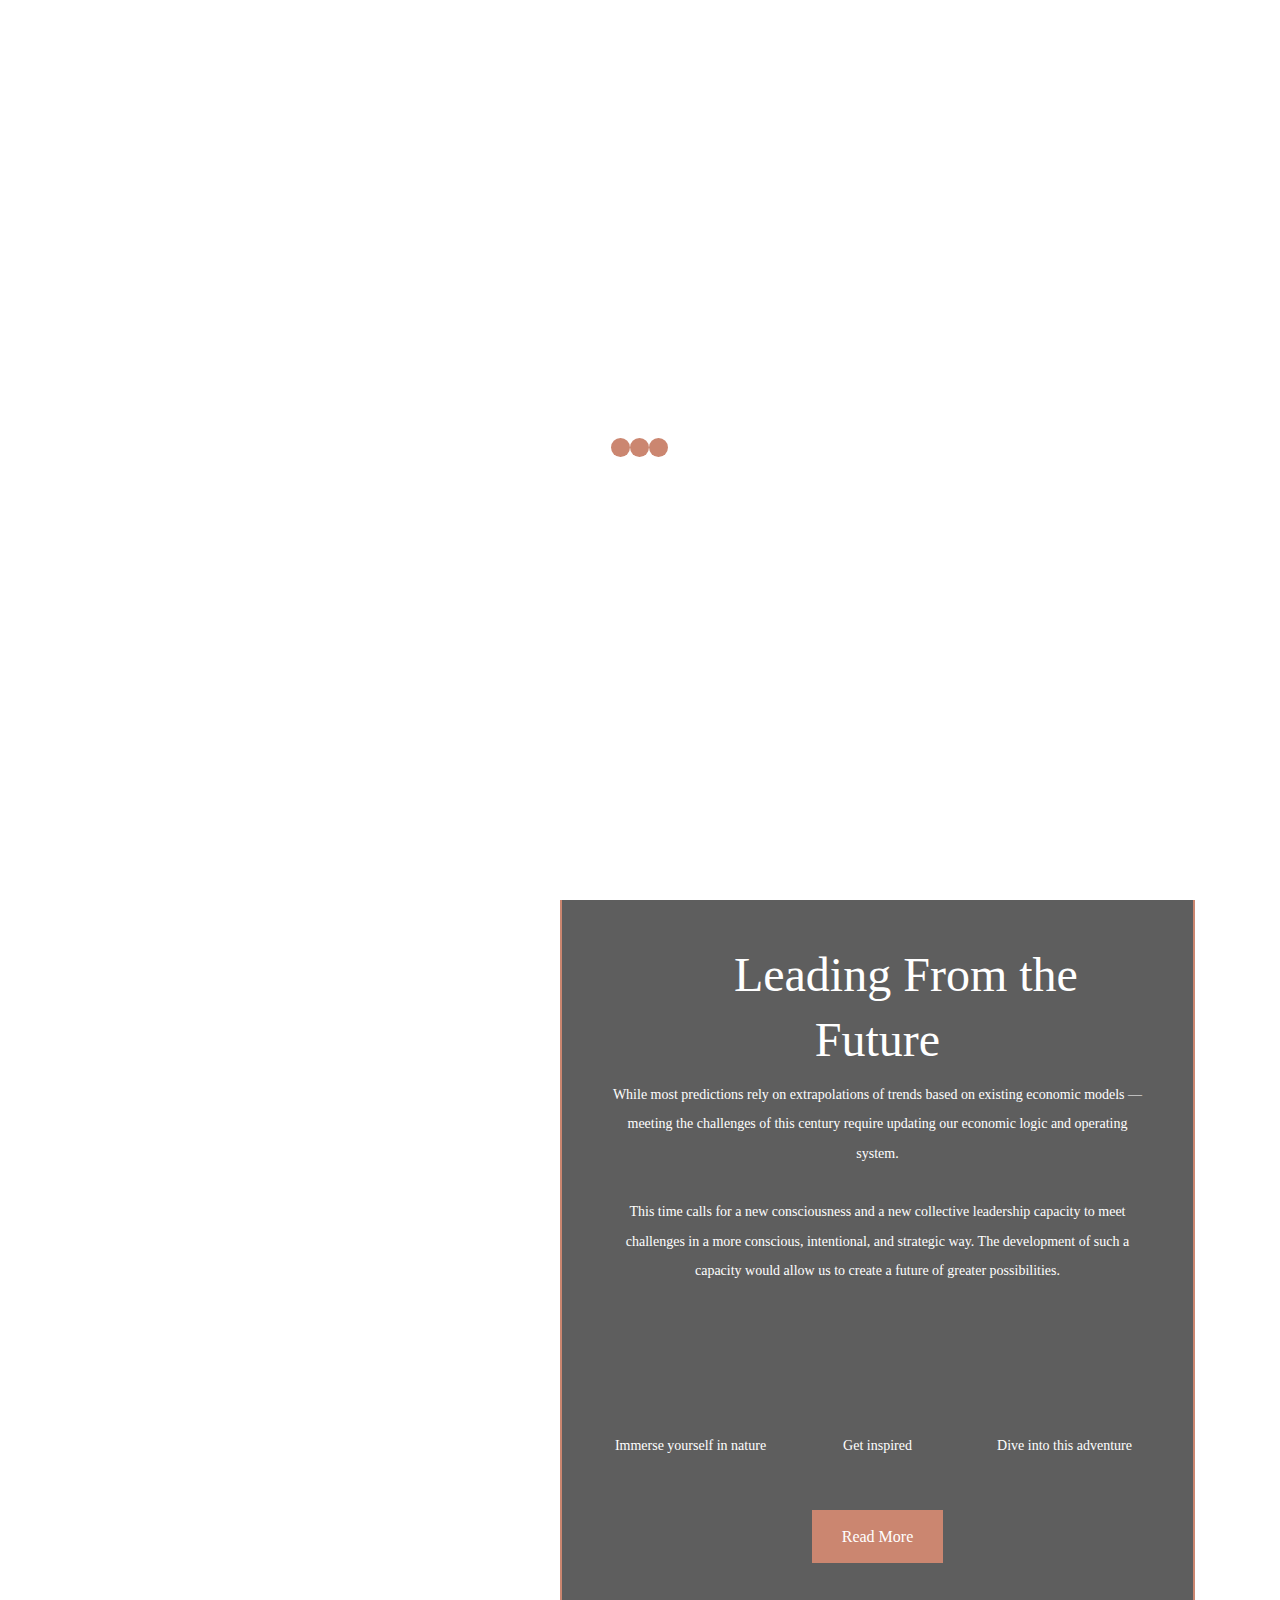
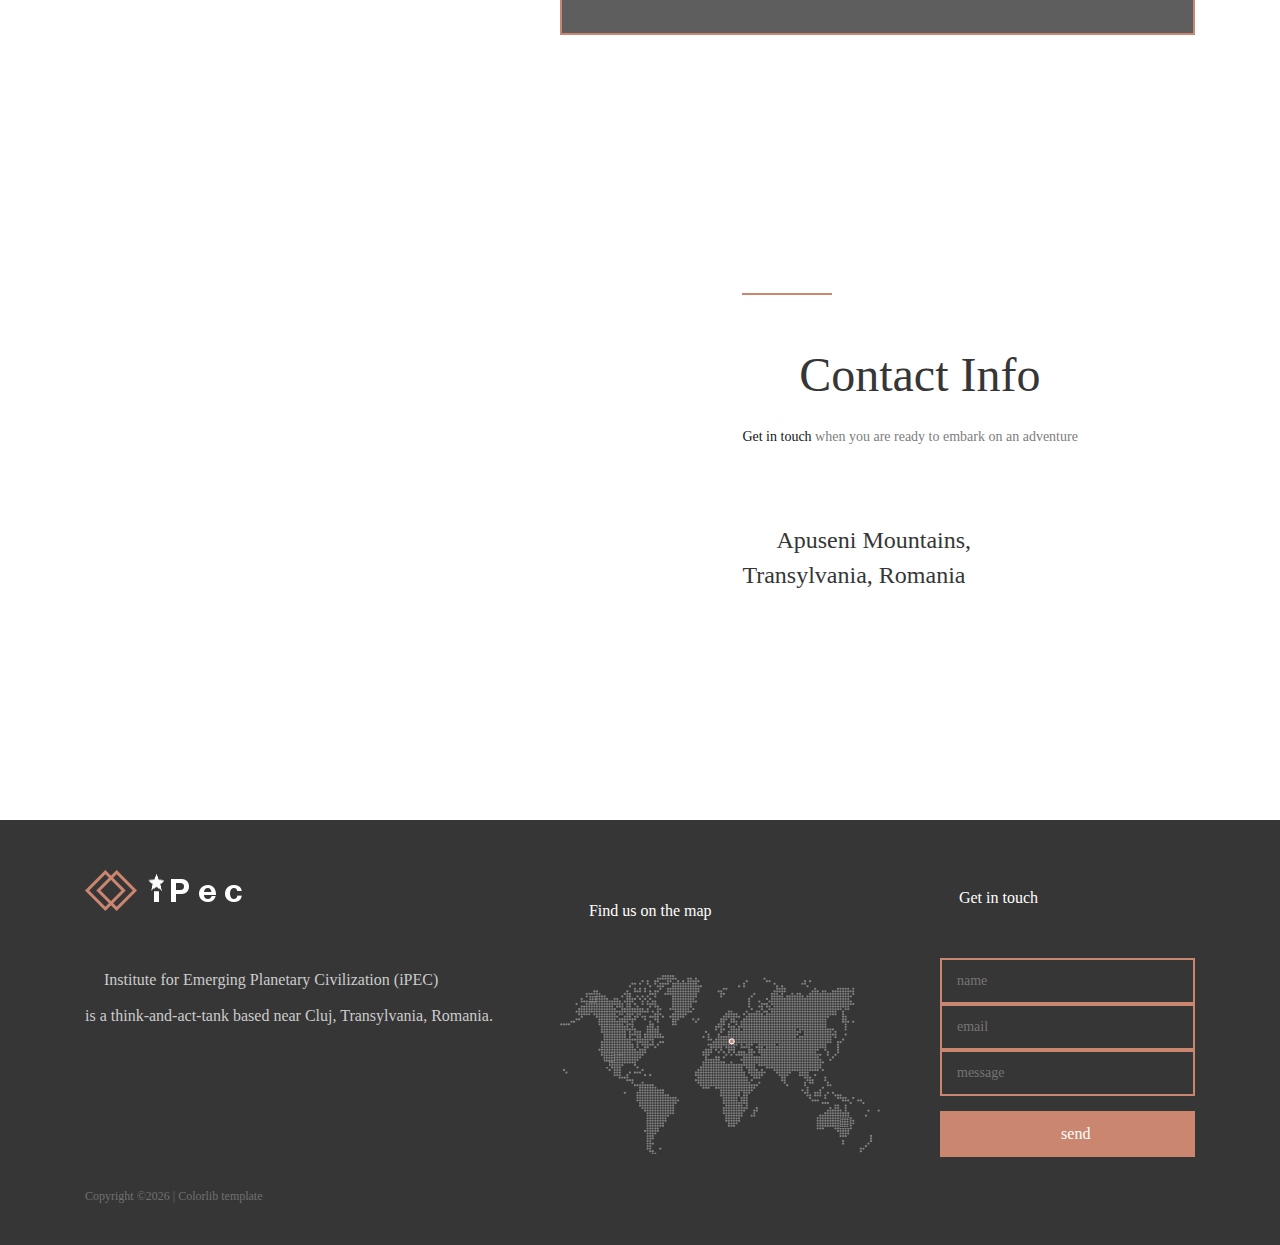
==== index.html @ 5efc0b8d "1.0a" ====
<!DOCTYPE html>
<html lang="en">

<head>
    <meta charset="UTF-8">
    <meta name="description" content="">
    <meta http-equiv="X-UA-Compatible" content="IE=edge">
    <meta name="viewport" content="width=device-width, initial-scale=1, shrink-to-fit=no">
    <!-- The above 4 meta tags *must* come first in the head; any other head content must come *after* these tags -->

    <!-- Title -->
    <title>iPec – Prototyping Emerging Civilization</title>

    <!-- Favicon -->
    <link rel="icon" href="img/core-img/favicon.ico">
    <link rel="apple-touch-icon" sizes="57x57" href="img/core-img/apple-icon-57x57.png">
    <link rel="apple-touch-icon" sizes="60x60" href="img/core-img/apple-icon-60x60.png">
    <link rel="apple-touch-icon" sizes="72x72" href="img/core-img/apple-icon-72x72.png">
    <link rel="apple-touch-icon" sizes="76x76" href="img/core-img/apple-icon-76x76.png">
    <link rel="apple-touch-icon" sizes="114x114" href="img/core-img/apple-icon-114x114.png">
    <link rel="apple-touch-icon" sizes="120x120" href="img/core-img/apple-icon-120x120.png">
    <link rel="apple-touch-icon" sizes="144x144" href="img/core-img/apple-icon-144x144.png">
    <link rel="apple-touch-icon" sizes="152x152" href="img/core-img/apple-icon-152x152.png">
    <link rel="apple-touch-icon" sizes="180x180" href="img/core-img/apple-icon-180x180.png">
    <link rel="icon" type="image/png" sizes="192x192"  href="img/core-img/android-icon-192x192.png">
    <link rel="icon" type="image/png" sizes="32x32" href="img/core-img/favicon-32x32.png">
    <link rel="icon" type="image/png" sizes="96x96" href="img/core-img/favicon-96x96.png">
    <link rel="icon" type="image/png" sizes="16x16" href="img/core-img/favicon-16x16.png">
    <link rel="manifest" href="/manifest.json">
    <meta name="msapplication-TileColor" content="#ffffff">
    <meta name="msapplication-TileImage" content="img/core-img/ms-icon-144x144.png">
    <meta name="theme-color" content="#ffffff">
    <!-- Core Stylesheet -->
    <link rel="stylesheet" href="style.css">

</head>

<body>
    <!-- Preloader -->
    <div class="preloader d-flex align-items-center justify-content-center">
        <div class="cssload-container">
            <div class="cssload-loading"><i></i><i></i><i></i><i></i></div>
        </div>
    </div>

    <!-- ##### Header Area Start ##### -->
    <header class="header-area">
        <!-- Navbar Area -->
        <div class="palatin-main-menu">
            <div class="classy-nav-container breakpoint-off">
                <div class="container">
                    <!-- Menu -->
                    <nav class="classy-navbar justify-content-between" id="palatinNav">

                        <!-- Nav brand -->
                        <a href="index.html" class="nav-brand"><img src="img/core-img/logo.png" alt=""></a>

                        <!-- Navbar Toggler -->
                        <div class="classy-navbar-toggler">
                            <span class="navbarToggler"><span></span><span></span><span></span></span>
                        </div>

                        <!-- Menu -->
                        <div class="classy-menu">

                            <!-- close btn -->
                            <div class="classycloseIcon">
                                <div class="cross-wrap"><span class="top"></span><span class="bottom"></span></div>
                            </div>

                            <!-- Nav Start -->
                            <div class="classynav">
                                <ul>
                                    <li class="active"><a href="index.html">Home</a></li>
                                    <!--<li><a href="about-us.html">About</a></li>-->
                                    <!--<li><a href="#">Pages</a>
                                        <ul class="dropdown">
                                            <li><a href="index.html">Home</a></li>
                                            <li><a href="about-us.html">About Us</a></li>
                                            <li><a href="services.html">Services</a></li>
                                            <li><a href="rooms.html">Rooms</a></li>
                                            <li><a href="blog.html">News</a></li>
                                            <li><a href="contact.html">Contact</a></li>
                                            <li><a href="elements.html">Elements</a></li>
                                        </ul>
                                    </li>
                                    <li><a href="#">Mega Menu</a>
                                        <div class="megamenu">
                                            <ul class="single-mega cn-col-4">
                                                <li><a href="index.html">Home</a></li>
                                                <li><a href="about-us.html">About Us</a></li>
                                                <li><a href="services.html">Services</a></li>
                                                <li><a href="rooms.html">Rooms</a></li>
                                                <li><a href="blog.html">News</a></li>
                                                <li><a href="contact.html">Contact</a></li>
                                                <li><a href="elements.html">Elements</a></li>
                                            </ul>
                                            <ul class="single-mega cn-col-4">
                                                <li><a href="index.html">Home</a></li>
                                                <li><a href="about-us.html">About Us</a></li>
                                                <li><a href="services.html">Services</a></li>
                                                <li><a href="rooms.html">Rooms</a></li>
                                                <li><a href="blog.html">News</a></li>
                                                <li><a href="contact.html">Contact</a></li>
                                                <li><a href="elements.html">Elements</a></li>
                                            </ul>
                                            <ul class="single-mega cn-col-4">
                                                <li><a href="index.html">Home</a></li>
                                                <li><a href="about-us.html">About Us</a></li>
                                                <li><a href="services.html">Services</a></li>
                                                <li><a href="rooms.html">Rooms</a></li>
                                                <li><a href="blog.html">News</a></li>
                                                <li><a href="contact.html">Contact</a></li>
                                                <li><a href="elements.html">Elements</a></li>
                                            </ul>
                                            <ul class="single-mega cn-col-4">
                                                <li><a href="index.html">Home</a></li>
                                                <li><a href="about-us.html">About Us</a></li>
                                                <li><a href="services.html">Services</a></li>
                                                <li><a href="rooms.html">Rooms</a></li>
                                                <li><a href="blog.html">News</a></li>
                                                <li><a href="contact.html">Contact</a></li>
                                                <li><a href="elements.html">Elements</a></li>
                                            </ul>
                                        </div>
                                    </li>
                                    <li><a href="services.html">Services</a></li>-->
                                    <li><a href="#getintouch">Contact</a></li>
                                </ul>

                                <!-- Button -->
                                <!--<div class="menu-btn">
                                    <a href="#reservation" class="btn palatin-btn"><span style="font-size:1.2em"><i class="icon-calendar"></i></span> Make a Reservation</a>
                                </div>-->

                            </div>
                            <!-- Nav End -->
                        </div>
                    </nav>
                </div>
            </div>
        </div>
    </header>
    <!-- ##### Header Area End ##### -->

    <!-- ##### Hero Area Start ##### -->
    <section class="hero-area">
        <div class="hero-slides owl-carousel">

            <!-- Single Slide -->
            <div class="single-hero-slide d-flex align-items-center justify-content-center">
                <!-- Slide Img -->
                <div class="slide-img bg-img" style="background-image: url(img/bg-img/bg-1.jpg);"></div>
                <div class="container">
                    <div class="row justify-content-center">
                        <div class="col-12 col-lg-9">
                            <!-- Slide Content -->
                            <div class="hero-slides-content" data-animation="fadeInUp" data-delay="100ms">
                                <div class="line" data-animation="fadeInUp" data-delay="300ms"></div>
                                <h2 data-animation="fadeInUp" data-delay="500ms"><span style="font-size:1.2em"><i class="icon-camera"></i></span> Imagination</h2>
                                <p data-animation="fadeInUp" data-delay="700ms">If the mature market economy is to have a sequel, it will be the work, substantially, of imagination<br><br>– David Fleming</p>
								<!--<p data-animation="fadeInUp" data-delay="700ms">In order to create a better world for our children, we should:  Have fewer children;<br>Reduce ecological footprint by slowing the use of coal, oil and gas in the rich world;<br>Contruct low-carbon energy system in the poor world, paid for by the rich;<br>Create institutions that counter national short-termism;<br>Most importantly, the coming crisis should be used to develop new gaols for modern society!<br>– Jørgen Randers, The Limits to Growth</p>-->
                                <a href="#more" class="btn palatin-btn mt-50" data-animation="fadeInUp" data-delay="900ms">Come in</a>
                            </div>
                        </div>
                    </div>
                </div>
            </div>

            <!-- Single Hero Slide
            <div class="single-hero-slide d-flex align-items-center justify-content-center">
                <div class="slide-img bg-img" style="background-image: url(img/bg-img/bg-1.jpg);"></div>
                <div class="container">
                    <div class="row justify-content-center">
                        <div class="col-12 col-lg-9">
                            <div class="hero-slides-content" data-animation="fadeInUp" data-delay="100ms">
                                <div class="line" data-animation="fadeInUp" data-delay="300ms"></div>
                                <h2 data-animation="fadeInUp" data-delay="500ms"><span style="font-size:1.2em"><i class="icon-island"></i></span> Retreat</h2>
                                <p data-animation="fadeInUp" data-delay="700ms">These ancient mountains provide a serene setting for a deep dive inside, and a spectacular panorama for a wide gaze on the world.</p>
                                <a href="#more" class="btn palatin-btn mt-50" data-animation="fadeInUp" data-delay="900ms">Come in</a>
                            </div>
                        </div>
                    </div>
                </div>
            </div>-->

            <!-- Single Hero Slide -->
            <div class="single-hero-slide d-flex align-items-center justify-content-center">
                <!-- Slide Img -->
                <div class="slide-img bg-img" style="background-image: url(img/bg-img/bg-2.jpg);"></div>
                <div class="container">
                    <div class="row justify-content-center">
                        <div class="col-12 col-lg-9">
                            <!-- Slide Content -->
                            <div class="hero-slides-content" data-animation="fadeInUp" data-delay="100ms">
                                <div class="line" data-animation="fadeInUp" data-delay="300ms"></div>
                                <h2 data-animation="fadeInUp" data-delay="500ms"><span style="font-size:1.2em"><i class="icon-binoculars"></i></span> Growth</h2>
                                <p data-animation="fadeInUp" data-delay="700ms">The industrial growth society is simply incompatible with collective human maturity. No true adult wants to be a consumer, worker bee, or tycoon, or a soldier in an imperial war, and none would go through these motions if there were other options at hand. The enlivened soul and wild nature are deadly to industrial growth economies,<br> and vice versa.<br>– Bill Plotkin<!--Are you ready to embark on the adventure of your life? A journey to nature, your unique gift and our common home.--></p>
                                <a href="#more" class="btn palatin-btn mt-50" data-animation="fadeInUp" data-delay="900ms"><span style="font-size:1.2em"><i class="icon-around"></i></span> Discover</a>
                            </div>
                        </div>
                    </div>
                </div>
            </div>

            <!-- Single Hero Slide -->
            <div class="single-hero-slide d-flex align-items-center justify-content-center">
                <!-- Slide Img -->
                <div class="slide-img bg-img" style="background-image: url(img/bg-img/bg-3.jpg);"></div>
                <div class="container">
                    <div class="row justify-content-center">
                        <div class="col-12 col-lg-9">
                            <!-- Slide Content -->
                            <div class="hero-slides-content" data-animation="fadeInUp" data-delay="100ms">
                                <div class="line" data-animation="fadeInUp" data-delay="300ms"></div>
                                <h2 data-animation="fadeInUp" data-delay="500ms"><i class="fa fa-child"></i> Source</h2>
                                <p data-animation="fadeInUp" data-delay="700ms">Why do our attempts to deal with the challenges of our time so often fail? The cause of our collective failure is that we are blind to the deeper dimension of leadership and transformational change. This “blind spot” exists not only in our collective leadership but also in our everyday social interactions. We are blind to the source dimension from which effective leadership and social action come into being. We know a great deal about what leaders do and how they do it. But we know very little about the inner place, the source from which they operate.<br>– Otto Scharmer<!--Join fellow artisans, global citizens and masters of diverse arts and sciences in shaping the future of our planetary civilization.--></p>
                                <a href="#more" class="btn palatin-btn mt-50" data-animation="fadeInUp" data-delay="900ms">Share</a>
                            </div>
                        </div>
                    </div>
                </div>
            </div>

        </div>
    </section>
    <!-- ##### Hero Area End ##### -->

    <!-- ##### Book Now Area Start ##### --><!--
    <div class="book-now-area" id="reservation">
        <br><br><br><br><br><br><br><br><br><br>
        <div class="container">
            <div class="row justify-content-center">
                <div class="col-12 col-lg-10">
                    <div class="book-now-form">
                        <form action="#">
                            
                            <div class="form-group">
                                <label for="select1">Check In</label>
                                <select class="form-control" id="select1">
                                  <option>27 May</option><option>28 May</option><option>29 May</option><option>30 May</option><option>31 May</option><option>1 June</option><option>2 June</option><option>3 June</option><option>4 June</option><option>5 June</option><option>6 June</option><option>7 June</option><option>8 June</option><option>9 June</option><option>10 June</option><option>11 June</option><option>12 June</option><option>13 June</option><option>14 June</option><option>15 June</option><option>16 June</option><option>17 June</option><option>18 June</option><option>19 June</option>
                                  <option>20 June</option>
                                  <option>21 June</option>
                                  <option>22 June</option>
                                  <option>23 June</option>
                                  <option>24 June</option>
                                  <option>25 June</option><option>26 June</option><option>27 June</option><option>28 June</option><option>29 June</option><option>30 June</option>
                                </select>
                            </div>
                            
                            <div class="form-group">
                                <label for="select2">Check Out</label>
                                <select class="form-control" id="select2">
                                  <option>31 May</option><option>1 June</option><option>2 June</option><option>3 June</option><option>4 June</option><option>5 June</option><option>6 June</option><option>7 June</option><option>8 June</option><option>9 June</option><option>10 June</option><option>11 June</option><option>12 June</option><option>13 June</option><option>14 June</option><option>15 June</option><option>16 June</option><option>17 June</option><option>18 June</option><option>19 June</option>
                                  <option>20 June</option>
                                  <option>21 June</option>
                                  <option>22 June</option>
                                  <option>23 June</option>
                                  <option>24 June</option>
                                  <option>25 June</option><option>26 June</option><option>27 June</option><option>28 June</option><option>29 June</option><option>30 June</option>
                                    <option>1 July</option><option>2 July</option><option>3 July</option><option>4 July</option><option>5 July</option><option>6 July</option><option>7 July</option><option>8 July</option><option>9 July</option><option>10 July</option><option>11 July</option><option>12 July</option><option>13 July</option><option>14 July</option><option>15 July</option><option>16 July</option><option>17 July</option><option>18 July</option><option>19 July</option>
                                  <option>20 July</option>
                                  <option>21 July</option>
                                  <option>22 July</option>
                                  <option>23 July</option>
                                  <option>24 July</option>
                                  <option>25 July</option><option>26 July</option><option>27 July</option><option>28 July</option><option>29 July</option><option>30 July</option><option>31 July</option>
                                </select>
                            </div>

                            <div class="form-group">
                                <label for="select3">Adults</label>
                                <select class="form-control" id="select3">
                                  <option>02</option>
                                  <option>03</option>
                                  <option>04</option>
                                  <option>05</option>
                                  <option>06</option>
                                </select>
                            </div>

                            <div class="form-group">
                                <label for="select4">Children</label>
                                <select class="form-control" id="select4">
                                  <option>01</option>
                                  <option>02</option>
                                  <option>03</option>
                                  <option>04</option>
                                  <option>05</option>
                                </select>
                            </div>

                            <button type="submit">Book Now</button>
                        </form>
                    </div>
                </div>
            </div>
        </div>
    </div>
    --><!-- ##### Book Now Area End ##### -->

    <!-- ##### About Us Area Start ##### -->
    <section class="about-us-area">
        <div class="container">
            <div class="row align-items-center">

                <div class="col-12 col-lg-6">
                    <div class="about-text text-center mb-100">
                        <div class="section-heading text-center">
                            <div class="line-"></div>
                            <h2><span style="font-size:1.2em"><i class="icon-mountain"></i></span> The Challenge</h2>
                        </div>
                        <p>We live in a time of massive institutional failure, collectively creating results that nobody wants: climate change, cancer, hunger, poverty, violence, terrorism. We are witnessing the destruction of communities, nature, life and the foundations of our social, economic, ecological, and spiritual well being.<br><br>In the 21st century, humanity is challenged to a radical and foundational shift in our global culture: from an egocentric industrial growth society to an ecocentric life-sustaining society.</p>
                        
                        <div class="about-key-text">
                            <h6><span class="fa fa-check"></span> Prepare your visit&nbsp;<i class="icon-camera"></i>&nbsp;<i class="icon-boarding-pass"></i>&nbsp;<i class="icon-passport"></i>&nbsp;<i class="icon-suitcase"></i></h6>
                            <h6><span class="fa fa-check"></span> Experience iPec&nbsp;<i class="icon-boat"></i>&nbsp;<i class="icon-train"></i>&nbsp;<i class="icon-beach"></i>&nbsp;<i class="icon-plane"></i></h6>
                        </div>
                        <a href="#more" class="btn palatin-btn mt-50">Read More</a>
                    </div>
                </div>

                <div class="col-12 col-lg-6">
                    <div class="about-thumbnail homepage mb-100">
                        <!-- First Img -->
                        <div class="first-img wow fadeInUp" data-wow-delay="100ms">
                            <img src="img/bg-img/6.jpg" alt="">
                        </div>
                        <!-- Second Img -->
                        <div class="second-img wow fadeInUp" data-wow-delay="300ms">
                            <img src="img/bg-img/16.jpg" alt="">
                        </div>
                        <!-- Third Img-->
                        <div class="third-img wow fadeInUp" data-wow-delay="500ms">
                            <img src="img/bg-img/17.jpg" alt="">
                        </div>
                    </div>
                </div>
            </div>
        </div>
    </section>
    <!-- ##### About Us Area End ##### -->

    <!-- ##### Pool Area Start ##### -->
    <section id="more" class="pool-area section-padding-100 bg-img bg-fixed" style="background-image: url(img/bg-img/4.png);">
        <div class="container">
            <div class="row justify-content-end">
                <div class="col-12 col-lg-7">
                    <div class="pool-content text-center wow fadeInUp" data-wow-delay="300ms">
                        <div class="section-heading text-center white">
                            <div class="line-"></div>
                            <h2><span style="font-size:1.2em"><i class="icon-compass"></i></span> Leading From the Future</h2>
                            <p>While most predictions rely on extrapolations of trends based on existing economic models — meeting the challenges of this century require updating our economic logic and operating system.<br><br>This time calls for a new consciousness and a new collective leadership capacity to meet challenges in a more conscious, intentional, and strategic way. The development of such a capacity would allow us to create a future of greater possibilities. </p>
                        </div>

                        <div class="row">
                            <div class="col-12 col-sm-4">
                                <div class="pool-feature">
                                    <i class="icon-trekking"></i>
                                    <p>Immerse yourself in nature</p>
                                </div>
                            </div>
                            <div class="col-12 col-sm-4">
                                <div class="pool-feature">
                                    <i class="icon-sunset"></i>
                                    <p>Get inspired</p>
                                </div>
                            </div>
                            <div class="col-12 col-sm-4">
                                <div class="pool-feature">
                                    <i class="icon-goggle"></i>
                                    <p>Dive into this adventure</p>
                                </div>
                            </div>
                        </div>
                        <!-- Button -->
                        <a href="#more" class="btn palatin-btn mt-50">Read More</a>
                    </div>
                </div>
            </div>
        </div>
    </section>
    <!-- ##### Pool Area End ##### -->

    <!-- ##### Rooms Area Start #####
    <section class="rooms-area section-padding-100-0">
        <div class="container">
            <div class="row justify-content-center">
                <div class="col-12 col-lg-6">
                    <div class="section-heading text-center">
                        <div class="line-"></div>
                        <h2>Choose a room</h2>
                        <p>Lorem ipsum dolor sit amet, consectetur adipiscing elit. Donec malesuada lorem maximus mauris sceleri sque, at rutrum nulla dictum. Ut ac ligula sapien.</p>
                    </div>
                </div>
            </div>

            <div class="row justify-content-center">

                
                <div class="col-12 col-md-6 col-lg-4">
                    <div class="single-rooms-area wow fadeInUp" data-wow-delay="100ms">
                        
                        <div class="bg-thumbnail bg-img" style="background-image: url(img/bg-img/1.jpg);"></div>
                        
                        <p class="price-from">From $150/night</p>
                        
                        <div class="rooms-text">
                            <div class="line"></div>
                            <h4>Deluxe Room</h4>
                            <p>Lorem ipsum dolor sit amet, consectetur adipiscing elit. Donec malesuada lorem maximus mauris sceleri sque.</p>
                        </div>
                        
                        <a href="#" class="book-room-btn btn palatin-btn">Book Room</a>
                    </div>
                </div>

                
                <div class="col-12 col-md-6 col-lg-4">
                    <div class="single-rooms-area wow fadeInUp" data-wow-delay="300ms">
                        
                        <div class="bg-thumbnail bg-img" style="background-image: url(img/bg-img/8.jpg);"></div>
                        
                        <p class="price-from">From $150/night</p>
                        
                        <div class="rooms-text">
                            <div class="line"></div>
                            <h4>Double Suite</h4>
                            <p>Lorem ipsum dolor sit amet, consectetur adipiscing elit. Donec malesuada lorem maximus mauris sceleri sque.</p>
                        </div>
                        
                        <a href="#" class="book-room-btn btn palatin-btn">Book Room</a>
                    </div>
                </div>

                
                <div class="col-12 col-md-6 col-lg-4">
                    <div class="single-rooms-area wow fadeInUp" data-wow-delay="500ms">
                        
                        <div class="bg-thumbnail bg-img" style="background-image: url(img/bg-img/9.jpg);"></div>
                        
                        <p class="price-from">From $100/night</p>
                        
                        <div class="rooms-text">
                            <div class="line"></div>
                            <h4>Single Room</h4>
                            <p>Lorem ipsum dolor sit amet, consectetur adipiscing elit. Donec malesuada lorem maximus mauris sceleri sque.</p>
                        </div>
                        
                        <a href="#" class="book-room-btn btn palatin-btn">Book Room</a>
                    </div>
                </div>

            </div>
        </div>
    </section>
     ##### Rooms Area End ##### -->

    <!-- ##### Contact Area Start ##### -->
    <section class="contact-area d-flex flex-wrap align-items-center">
        <div class="home-map-area">
            <iframe src="https://www.google.com/maps/embed?pb=!1m18!1m12!1m3!1d2737.178461415181!2d22.8339453152988!3d46.68247865934799!2m3!1f0!2f0!3f0!3m2!1i1024!2i768!4f13.1!3m3!1m2!1s0x0%3A0x0!2zNDbCsDQwJzU2LjkiTiAyMsKwNTAnMTAuMSJF!5e0!3m2!1sen!2sro!4v1547825362481" width="600" height="450" frameborder="0" style="border:0" allowfullscreen></iframe>
        </div>
        <!-- Contact Info -->
        <div class="contact-info">
            <div class="section-heading wow fadeInUp" data-wow-delay="100ms">
                <div class="line-"></div>
                <h2><span style="font-size:1.2em"><i class="icon-postcard"></i></span> Contact Info</h2>
                <p><a href="#getintouch">Get in touch</a> when you are ready to embark on an adventure <a href="#getintouch"><span style="font-size:1.2em"><i class="icon-take-off"></i></span></a> </p>
            </div>
            
            <h4 class="wow fadeInUp" data-wow-delay="300ms"><span style="font-size:1.5em"><i class="icon-map"></i></span> Apuseni Mountains,<br> Transylvania, Romania</h4>
            
            <!--<h5 class="wow fadeInUp" data-wow-delay="400ms">+40-77-123456</h5>
            <h5 class="wow fadeInUp" data-wow-delay="500ms">start@i-pec.ml</h5>-->
            <!-- Social Info -->
            <div class="social-info mt-50 wow fadeInUp" data-wow-delay="600ms">
                <a href="#"><i class="fa fa-pinterest" aria-hidden="true"></i></a>
                <a href="#"><i class="fa fa-facebook" aria-hidden="true"></i></a>
                <a href="#"><i class="fa fa-twitter" aria-hidden="true"></i></a>
                <a href="#"><i class="fa fa-dribbble" aria-hidden="true"></i></a>
                <a href="#"><i class="fa fa-behance" aria-hidden="true"></i></a>
                <a href="#"><i class="fa fa-linkedin" aria-hidden="true"></i></a>
            </div>
        </div>
    </section>
    <!-- ##### Contact Area End ##### -->

    <!-- ##### Footer Area Start ##### -->
    <footer class="footer-area">
        <div class="container">
            <div class="row">

                <!-- Footer Widget Area -->
                <div class="col-12 col-lg-5">
                    <div class="footer-widget-area mt-50">
                        <a href="#" class="d-block mb-5"><img src="img/core-img/logo.png" alt=""></a>
                        <p><span style="font-size:1.2em"><i class="icon-sunglasses"></i></span> Institute for Emerging Planetary Civilization (iPEC)<br>is a think-and-act-tank based near Cluj, Transylvania, Romania. </p>
                    </div>
                </div>

                <!-- Footer Widget Area -->
                <div class="col-12 col-md-6 col-lg-4">
                    <div class="footer-widget-area mt-50">
                        <h6 class="widget-title mb-5"><span style="font-size:2em"><i class="icon-map-1"></i></span> Find us on the map</h6>
                        <img src="img/bg-img/footer-map.png" alt="">
                    </div>
                </div>

                <!-- Footer Widget Area -->
                <div class="col-12 col-md-6 col-lg-3">
                    <div id="getintouch" class="footer-widget-area mt-50">
                        <h6 class="widget-title mb-5"><span style="font-size:1.2em"><i class="icon-postcard"></i></span> Get in touch</h6>
                        <script type="text/javascript">var submitted=false;</script>
                        <iframe name="hidden_iframe" id="hidden_iframe" style="display:none" onload="if(submitted){$('#fthx').html('<b><i>   Thank you, '+$('#fname').val()+' !</i></b>' ).removeClass('hid');$('#ftel').val('');$('#ftext').val('');$('#femail').val('');$('#fname').val('');}"></iframe>
                        <form action="https://docs.google.com/forms/d/e/1FAIpQLScTGwUFFJ1QeljzWRIytdHF_SxFdpcYJrQ0HvlcxUYOGsqi1w/formResponse" method="POST" id="mG61Hd" class="subscribe-form" target="hidden_iframe" onsubmit="submitted=true;">
                            <input id="fname" required type="text" placeholder="name" name="entry.2005620554">
                            
                            <input id="femail" required type="email" placeholder="email" name="entry.1045781291">
                            
                            <input id="ftel" class="hid" type="text" placeholder="tel" value="contact from i-pec.ml" name="entry.1166974658">
                            
                            <input id="ftext" type="text" placeholder="message" width="30" name="entry.839337160">
                            
                            <textarea id="pushToken" class="js-subscription-json hid" type="text" name="entry.1984977102"></textarea>
                            
                            <button type="submit" onclick="submitted=true" value="Send" class="submit px-3"><i class="fa fa-envelope"></i>&nbsp;send</button>
                            
                            <span id="fthx" class="hid"></span>
                        </form>
                    </div>
                </div>

                <!-- Copywrite Text -->
                <div class="col-12">
                    <div class="copywrite-text mt-30">
                        <p><a href="#"><!-- Link back to Colorlib can't be removed. Template is licensed under CC BY 3.0. -->
Copyright &copy;<script>document.write(new Date().getFullYear());</script> | <a href="https://colorlib.com" target="_blank">Colorlib</a> template
<!-- Link back to Colorlib can't be removed. Template is licensed under CC BY 3.0. --></p>
                    </div>
                </div>
            </div>
        </div>
    </footer>
    <!-- ##### Footer Area End ##### -->

    <!-- ##### All Javascript Script ##### -->
    <!-- jQuery-2.2.4 js -->
    <script src="js/jquery/jquery-2.2.4.min.js"></script>
    <!-- Popper js -->
    <script src="js/bootstrap/popper.min.js"></script>
    <!-- Bootstrap js -->
    <script src="js/bootstrap/bootstrap.min.js"></script>
    <!-- All Plugins js -->
    <script src="js/plugins/plugins.js"></script>
    <!-- Active js -->
    <script src="js/active.js"></script>
</body>

</html>
---- style.css ----
/* [Master Stylesheet - v1.0] */
/* =========== Index of CSS ===========
:: 1.0 Import Fonts
:: 2.0 Import All CSS
:: 3.0 Base CSS
    :: 3.1.0 Spacing
    :: 3.2.0 Height
    :: 3.3.0 Section Padding
    :: 3.4.0 Section Heading
    :: 3.5.0 Preloader CSS
    :: 3.6.0 Miscellaneous
    :: 3.7.0 ScrollUp
    :: 3.8.0 Palatin Button
:: 4.0 Header Area CSS
:: 5.0 Hero Area CSS
:: 6.0 Book Now Area CSS
:: 7.0 About Us Area CSS
:: 8.0 Pool Area CSS
:: 9.0 Rooms Area CSS
:: 10.0 Services Area CSS
:: 11.0 Our Hotel Area CSS
:: 12.0 Testimonial Area CSS
:: 13.0 Footer Area CSS
:: 14.0 Breadcumb Area CSS
:: 15.0 Blog Area CSS
:: 16.0 Contact Area CSS
:: 17.0 Skills Area CSS
:: 18.0 Elements Area CSS
    :: 18.1.0 Single Cool Facts CSS
    :: 18.2.0 Accordians Area CSS
    :: 18.3.0 Tabs Area CSS
*/
/* :: 1.0 Import Fonts */
@import url(css/bootstrap.min.css);
@import url(css/classy-nav.css);
@import url(css/owl.carousel.min.css);
@import url(css/animate.css);
@import url(css/magnific-popup.css);
@import url(css/font-awesome.min.css);
@import url(css/nice-select.css);
@import url(css/travel-icon.css);
@font-face {
  font-family: 'FuturaLT-Book';
  src: url("fonts/FuturaLT-Book.eot?#iefix") format("embedded-opentype"), url("fonts/FuturaLT-Book.woff") format("woff"), url("fonts/FuturaLT-Book.ttf") format("truetype"), url("fonts/FuturaLT-Book.svg#FuturaLT-Book") format("svg");
  font-weight: normal;
  font-style: normal; }
/* :: 2.0 Import All CSS */
/* :: 3.0 Base CSS */
* {
  margin: 0;
  padding: 0; }

body {
  font-family: "FuturaLT-Book";
  font-size: 14px; }

h1,
h2,
h3,
h4,
h5,
h6 {
  color: #363636;
  line-height: 1.3;
  font-weight: 400; }

p {
  color: #7d7d7d;
  font-size: 14px;
  line-height: 2.1;
  font-weight: 400; }

a,
a:hover,
a:focus {
  -webkit-transition-duration: 500ms;
  transition-duration: 500ms;
  text-decoration: none;
  outline: 0 solid transparent;
  color: #141414;
  font-weight: 400;
  font-size: 14px; }

ul,
ol {
  margin: 0; }
  ul li,
  ol li {
    list-style: none; }

img {
  height: auto;
  max-width: 100%; }

/* :: 3.1.0 Spacing */
.mt-15 {
  margin-top: 15px !important; }

.mt-30 {
  margin-top: 30px !important; }

.mt-50 {
  margin-top: 50px !important; }

.mt-70 {
  margin-top: 70px !important; }

.mt-100 {
  margin-top: 100px !important; }

.mb-15 {
  margin-bottom: 15px !important; }

.mb-30 {
  margin-bottom: 30px !important; }

.mb-50 {
  margin-bottom: 50px !important; }

.mb-70 {
  margin-bottom: 70px !important; }

.mb-100 {
  margin-bottom: 100px !important; }

.ml-15 {
  margin-left: 15px !important; }

.ml-30 {
  margin-left: 30px !important; }

.ml-50 {
  margin-left: 50px !important; }

.mr-15 {
  margin-right: 15px !important; }

.mr-30 {
  margin-right: 30px !important; }

.mr-50 {
  margin-right: 50px !important; }

/* :: 3.2.0 Height */
.height-400 {
  height: 400px !important; }

.height-500 {
  height: 500px !important; }

.height-600 {
  height: 600px !important; }

.height-700 {
  height: 700px !important; }

.height-800 {
  height: 800px !important; }

/* :: 3.3.0 Section Padding */
.section-padding-100 {
  padding-top: 100px;
  padding-bottom: 100px; }

.section-padding-100-0 {
  padding-top: 100px;
  padding-bottom: 0; }

.section-padding-0-100 {
  padding-top: 0;
  padding-bottom: 100px; }

.section-padding-100-70 {
  padding-top: 100px;
  padding-bottom: 70px; }

/* :: 3.4.0 Section Heading */
.section-heading {
  position: relative;
  z-index: 1;
  margin-bottom: 60px; }
  .section-heading .line- {
    width: 90px;
    height: 2px;
    background-color: #cb8670;
    display: block;
    margin-bottom: 40px; }
  .section-heading h2 {
    font-size: 48px;
    color: #363636; }
    @media only screen and (min-width: 992px) and (max-width: 1199px) {
      .section-heading h2 {
        font-size: 40px; } }
    @media only screen and (min-width: 768px) and (max-width: 991px) {
      .section-heading h2 {
        font-size: 36px; } }
    @media only screen and (max-width: 767px) {
      .section-heading h2 {
        font-size: 24px; } }
  .section-heading p {
    margin-bottom: 0; }
  .section-heading.text-center .line- {
    margin: 0 auto 40px; }
  .section-heading.white h2,
  .section-heading.white p {
    color: #ffffff; }

/* :: 3.5.0 Preloader CSS */
.preloader {
  background-color: #ffffff;
  width: 100%;
  height: 100%;
  position: fixed;
  top: 0;
  left: 0;
  right: 0;
  z-index: 9999; }
  .preloader .cssload-container {
    display: block;
    width: 97px; }
  .preloader .cssload-loading i {
    width: 19px;
    height: 19px;
    display: inline-block;
    border-radius: 50%;
    background: #cb8670; }
  .preloader .cssload-loading i:first-child {
    opacity: 0;
    animation: cssload-loading-ani2 0.58s linear infinite;
    -o-animation: cssload-loading-ani2 0.58s linear infinite;
    -ms-animation: cssload-loading-ani2 0.58s linear infinite;
    -webkit-animation: cssload-loading-ani2 0.58s linear infinite;
    -moz-animation: cssload-loading-ani2 0.58s linear infinite;
    transform: translate(-19px);
    -o-transform: translate(-19px);
    -ms-transform: translate(-19px);
    -webkit-transform: translate(-19px);
    -moz-transform: translate(-19px); }
  .preloader .cssload-loading i:nth-child(2),
  .preloader .cssload-loading i:nth-child(3) {
    animation: cssload-loading-ani3 0.58s linear infinite;
    -o-animation: cssload-loading-ani3 0.58s linear infinite;
    -ms-animation: cssload-loading-ani3 0.58s linear infinite;
    -webkit-animation: cssload-loading-ani3 0.58s linear infinite;
    -moz-animation: cssload-loading-ani3 0.58s linear infinite; }
  .preloader .cssload-loading i:last-child {
    animation: cssload-loading-ani1 0.58s linear infinite;
    -o-animation: cssload-loading-ani1 0.58s linear infinite;
    -ms-animation: cssload-loading-ani1 0.58s linear infinite;
    -webkit-animation: cssload-loading-ani1 0.58s linear infinite;
    -moz-animation: cssload-loading-ani1 0.58s linear infinite; }
@keyframes cssload-loading-ani1 {
  100% {
    transform: translate(39px);
    opacity: 0; } }
@-o-keyframes cssload-loading-ani1 {
  100% {
    -o-transform: translate(39px);
    opacity: 0; } }
@-ms-keyframes cssload-loading-ani1 {
  100% {
    -ms-transform: translate(39px);
    opacity: 0; } }
@-webkit-keyframes cssload-loading-ani1 {
  100% {
    -webkit-transform: translate(39px);
    opacity: 0; } }
@-moz-keyframes cssload-loading-ani1 {
  100% {
    -moz-transform: translate(39px);
    opacity: 0; } }
@keyframes cssload-loading-ani2 {
  100% {
    transform: translate(19px);
    opacity: 1; } }
@-o-keyframes cssload-loading-ani2 {
  100% {
    -o-transform: translate(19px);
    opacity: 1; } }
@-ms-keyframes cssload-loading-ani2 {
  100% {
    -ms-transform: translate(19px);
    opacity: 1; } }
@-webkit-keyframes cssload-loading-ani2 {
  100% {
    -webkit-transform: translate(19px);
    opacity: 1; } }
@-moz-keyframes cssload-loading-ani2 {
  100% {
    -moz-transform: translate(19px);
    opacity: 1; } }
@keyframes cssload-loading-ani3 {
  100% {
    transform: translate(19px); } }
@-o-keyframes cssload-loading-ani3 {
  100% {
    -o-transform: translate(19px); } }
@-ms-keyframes cssload-loading-ani3 {
  100% {
    -ms-transform: translate(19px); } }
@-webkit-keyframes cssload-loading-ani3 {
  100% {
    -webkit-transform: translate(19px); } }
@-moz-keyframes cssload-loading-ani3 {
  100% {
    -moz-transform: translate(19px); } }
/* :: 3.6.0 Miscellaneous */
.bg-img {
  background-position: center center;
  background-size: cover;
  background-repeat: no-repeat; }

.bg-white {
  background-color: #ffffff !important; }

.bg-dark {
  background-color: #000000 !important; }

.bg-transparent {
  background-color: transparent !important; }

.font-bold {
  font-weight: 700; }

.font-light {
  font-weight: 300; }

.bg-overlay {
  position: relative;
  z-index: 2;
  background-position: center center;
  background-size: cover; }
  .bg-overlay::after {
    background-color: rgba(0, 0, 0, 0.63);
    position: absolute;
    z-index: -1;
    top: 0;
    left: 0;
    width: 100%;
    height: 100%;
    content: ""; }

.bg-fixed {
  background-attachment: fixed !important; }

/* :: 3.7.0 ScrollUp */
#scrollUp {
  background-color: #cb8670;
  border-radius: 0;
  bottom: 50px;
  box-shadow: 0 2px 6px 0 rgba(0, 0, 0, 0.3);
  color: #ffffff;
  font-size: 24px;
  height: 40px;
  line-height: 40px;
  right: 50px;
  text-align: center;
  width: 40px;
  -webkit-transition-duration: 500ms;
  transition-duration: 500ms; }
  #scrollUp:hover, #scrollUp:focus {
    background-color: #363636; }

/* :: 3.8.0 Palatin Button */
.palatin-btn {
  background-color: #cb8670;
  -webkit-transition-duration: 500ms;
  transition-duration: 500ms;
  position: relative;
  z-index: 1;
  display: inline-block;
  min-width: 123px;
  height: 53px;
  color: #ffffff;
  border: none;
  border-radius: 0;
  padding: 0 30px;
  font-size: 16px;
  line-height: 53px;
  text-transform: capitalize; }
  .palatin-btn:hover, .palatin-btn:focus {
    font-size: 16px;
    background-color: #363636;
    color: #ffffff; }
  .palatin-btn.btn-2 {
    background-color: #363636;
    color: #ffffff; }
    .palatin-btn.btn-2:hover, .palatin-btn.btn-2:focus {
      font-size: 16px;
      background-color: #cb8670;
      color: #ffffff; }
  .palatin-btn.btn-3 {
    background-color: #ffffff;
    color: #cb8670;
    border: 2px solid #cb8670;
    height: 49px;
    line-height: 48px; }
    .palatin-btn.btn-3:hover, .palatin-btn.btn-3:focus {
      font-size: 16px;
      background-color: #cb8670;
      color: #ffffff; }

/* :: 4.0 Header Area CSS */
.header-area {
  position: absolute;
  z-index: 100;
  width: 100%;
  top: 0;
  left: 0;
  z-index: 1000; }
  .header-area .palatin-main-menu {
    position: relative;
    width: 100%;
    background-color: rgba(0, 0, 0, 0.63);
    border-bottom: 2px solid rgba(203, 134, 112, 0.63); }
    .header-area .palatin-main-menu .classy-nav-container {
      background-color: transparent; }
    .header-area .palatin-main-menu .classy-navbar {
      -webkit-transition-duration: 300ms;
      transition-duration: 300ms;
      background-color: transparent;
      height: 150px;
      padding: 0; }
      @media only screen and (max-width: 767px) {
        .header-area .palatin-main-menu .classy-navbar {
          height: 70px; } }
      @media only screen and (min-width: 992px) and (max-width: 1199px) {
        .header-area .palatin-main-menu .classy-navbar .nav-brand {
          max-width: 140px; } }
      @media only screen and (max-width: 767px) {
        .header-area .palatin-main-menu .classy-navbar .nav-brand {
          max-width: 140px; } }
      .header-area .palatin-main-menu .classy-navbar .classynav ul li a {
        text-transform: capitalize;
        color: #ffffff;
        font-size: 16px;
        background-color: transparent; }
        .header-area .palatin-main-menu .classy-navbar .classynav ul li a:hover, .header-area .palatin-main-menu .classy-navbar .classynav ul li a:focus {
          color: #ffffff;
          background-color: #cb8670; }
        @media only screen and (min-width: 992px) and (max-width: 1199px) {
          .header-area .palatin-main-menu .classy-navbar .classynav ul li a {
            font-size: 14px; } }
        @media only screen and (min-width: 768px) and (max-width: 991px) {
          .header-area .palatin-main-menu .classy-navbar .classynav ul li a {
            background-color: #cb8670; } }
        @media only screen and (max-width: 767px) {
          .header-area .palatin-main-menu .classy-navbar .classynav ul li a {
            background-color: #cb8670; } }
      .header-area .palatin-main-menu .classy-navbar .classynav ul li.active a {
        color: #ffffff;
        background-color: #cb8670; }
      .header-area .palatin-main-menu .classy-navbar .classynav ul li.megamenu-item > a::after,
      .header-area .palatin-main-menu .classy-navbar .classynav ul li.has-down > a::after {
        color: #ffffff; }
      .header-area .palatin-main-menu .classy-navbar .classynav ul li ul li a {
        color: #363636; }
        @media only screen and (min-width: 992px) and (max-width: 1199px) {
          .header-area .palatin-main-menu .classy-navbar .classynav ul li ul li a {
            padding: 0 20px; } }
        @media only screen and (min-width: 768px) and (max-width: 991px) {
          .header-area .palatin-main-menu .classy-navbar .classynav ul li ul li a {
            color: #ffffff; } }
        @media only screen and (max-width: 767px) {
          .header-area .palatin-main-menu .classy-navbar .classynav ul li ul li a {
            color: #ffffff; } }
      .header-area .palatin-main-menu .classy-navbar .menu-btn {
        margin-left: 100px; }
        @media only screen and (min-width: 992px) and (max-width: 1199px) {
          .header-area .palatin-main-menu .classy-navbar .menu-btn {
            margin-left: 30px; } }
        @media only screen and (min-width: 768px) and (max-width: 991px) {
          .header-area .palatin-main-menu .classy-navbar .menu-btn {
            margin-left: 30px;
            border: 2px solid #ffffff;
            margin-top: 30px;
            display: inline-block; } }
        @media only screen and (max-width: 767px) {
          .header-area .palatin-main-menu .classy-navbar .menu-btn {
            margin-left: 30px;
            border: 2px solid #ffffff;
            margin-top: 30px;
            display: inline-block; } }
        .header-area .palatin-main-menu .classy-navbar .menu-btn a {
          color: #ffffff;
          font-size: 16px; }
  .header-area .is-sticky .palatin-main-menu {
    position: fixed;
    width: 100%;
    top: 0;
    left: 0;
    z-index: 9999;
    background-color: #000;
    box-shadow: 0 5px 50px 15px rgba(0, 0, 0, 0.2); }
    .header-area .is-sticky .palatin-main-menu .classy-navbar {
      height: 90px; }
      @media only screen and (max-width: 767px) {
        .header-area .is-sticky .palatin-main-menu .classy-navbar {
          height: 70px; } }

@media only screen and (min-width: 768px) and (max-width: 991px) {
  .breakpoint-on .classy-navbar .classy-menu {
    background-color: #cb8670; } }
@media only screen and (max-width: 767px) {
  .breakpoint-on .classy-navbar .classy-menu {
    background-color: #cb8670; } }

@media only screen and (min-width: 768px) and (max-width: 991px) {
  .classynav ul li .megamenu .single-mega.cn-col-4 {
    padding: 0; } }
@media only screen and (max-width: 767px) {
  .classynav ul li .megamenu .single-mega.cn-col-4 {
    padding: 0; } }

.classycloseIcon .cross-wrap span {
  background: #ffffff; }

/* :: 5.0 Hero Area CSS */
.hero-slides {
  position: relative;
  z-index: 1; }
  .hero-slides .owl-dots {
    display: -webkit-box;
    display: -ms-flexbox;
    display: flex;
    position: absolute;
    bottom: 30px;
    left: 4%; }
    @media only screen and (min-width: 992px) and (max-width: 1199px) {
      .hero-slides .owl-dots {
        left: 1%; } }
    @media only screen and (min-width: 768px) and (max-width: 991px) {
      .hero-slides .owl-dots {
        left: 5px;
        -webkit-box-orient: horizontal;
        -webkit-box-direction: reverse;
        -ms-flex-direction: column;
        flex-direction: column; } }
    @media only screen and (max-width: 767px) {
      .hero-slides .owl-dots {
        bottom: 100px; } }
    .hero-slides .owl-dots .owl-dot {
      -webkit-transition-duration: 300ms;
      transition-duration: 300ms;
      border: 2px solid transparent;
      background-color: transparent;
      display: block;
      padding: 3px 5px;
      color: #ffffff;
      font-size: 14px; }
      .hero-slides .owl-dots .owl-dot.active, .hero-slides .owl-dots .owl-dot:hover, .hero-slides .owl-dots .owl-dot:focus {
        color: #ffffff;
        background-color: #1b3f4c;
        border: 2px solid #cb8670;
        box-shadow: none; }

.single-hero-slide {
  width: 100%;
  height: 950px;
  position: relative;
  z-index: 1;
  overflow: hidden; }
  @media only screen and (min-width: 992px) and (max-width: 1199px) {
    .single-hero-slide {
      height: 800px; } }
  @media only screen and (min-width: 768px) and (max-width: 991px) {
    .single-hero-slide {
      height: 750px; } }
  @media only screen and (max-width: 767px) {
    .single-hero-slide {
      height: 750px; } }
  .single-hero-slide .slide-img {
    position: absolute;
    width: 100%;
    height: 100%;
    z-index: -10;
    left: 0;
    right: 0;
    top: 0;
    bottom: 0; }
  .single-hero-slide .hero-slides-content {
    display: inline-block;
    padding: 60px 50px;
    background-color: rgba(0, 0, 0, 0.63);
    border: 2px solid #cb8670;
    text-align: center; }
    @media only screen and (min-width: 992px) and (max-width: 1199px) {
      .single-hero-slide .hero-slides-content {
        padding: 40px 20px; } }
    @media only screen and (min-width: 768px) and (max-width: 991px) {
      .single-hero-slide .hero-slides-content {
        padding: 30px 20px; } }
    @media only screen and (max-width: 767px) {
      .single-hero-slide .hero-slides-content {
        padding: 20px; } }
    .single-hero-slide .hero-slides-content .line {
      width: 90px;
      height: 2px;
      background-color: #cb8670;
      margin: 0 auto 30px; }
    .single-hero-slide .hero-slides-content h2 {
      position: relative;
      z-index: 1;
      font-size: 72px;
      color: #ffffff;
      margin-bottom: 0;
      display: inline-block; }
      @media only screen and (min-width: 992px) and (max-width: 1199px) {
        .single-hero-slide .hero-slides-content h2 {
          font-size: 48px; } }
      @media only screen and (min-width: 768px) and (max-width: 991px) {
        .single-hero-slide .hero-slides-content h2 {
          font-size: 36px; } }
      @media only screen and (max-width: 767px) {
        .single-hero-slide .hero-slides-content h2 {
          font-size: 30px; } }
    .single-hero-slide .hero-slides-content p {
      font-size: 14px;
      color: #ffffff; }

.hero-slides .owl-item.active .single-hero-slide .slide-img {
  -webkit-animation: slide 20s linear infinite;
  animation: slide 20s linear infinite; }

@-webkit-keyframes slide {
  0% {
    -webkit-transform: scale(1);
    transform: scale(1); }
  50% {
    -webkit-transform: scale(1.2);
    transform: scale(1.2); }
  100% {
    -webkit-transform: scale(1);
    transform: scale(1); } }
@keyframes slide {
  0% {
    -webkit-transform: scale(1);
    transform: scale(1); }
  50% {
    -webkit-transform: scale(1.2);
    transform: scale(1.2); }
  100% {
    -webkit-transform: scale(1);
    transform: scale(1); } }
/* :: 6.0 Book Now Area CSS */
.book-now-area {
  position: relative;
  z-index: 100;
  margin-bottom: 15px; }

.book-now-form {
  position: relative;
  z-index: 1;
  top: -87px; }
  .book-now-form form {
    display: -webkit-box;
    display: -ms-flexbox;
    display: flex;
    -webkit-box-align: center;
    -ms-flex-align: center;
    -ms-grid-row-align: center;
    align-items: center;
    -ms-flex-wrap: wrap;
    flex-wrap: wrap;
    width: 100%; }
    .book-now-form form .form-group,
    .book-now-form form button {
      display: -webkit-box;
      display: -ms-flexbox;
      display: flex;
      -webkit-box-align: center;
      -ms-flex-align: center;
      -ms-grid-row-align: center;
      align-items: center;
      -webkit-box-pack: center;
      -ms-flex-pack: center;
      justify-content: center;
      -webkit-box-orient: horizontal;
      -webkit-box-direction: reverse;
      -ms-flex-direction: column;
      flex-direction: column;
      -webkit-box-flex: 0;
      -ms-flex: 0 0 20%;
      flex: 0 0 20%;
      max-width: 20%;
      width: 20%;
      height: 174px;
      background-color: #363636;
      border-left: 2px solid #cb8670;
      border-top: 2px solid #cb8670;
      border-bottom: 2px solid #cb8670;
      margin-bottom: 0;
      padding: 0 30px; }
      @media only screen and (min-width: 768px) and (max-width: 991px) {
        .book-now-form form .form-group,
        .book-now-form form button {
          padding: 0 20px; } }
      @media only screen and (max-width: 767px) {
        .book-now-form form .form-group,
        .book-now-form form button {
          -webkit-box-flex: 0;
          -ms-flex: 0 0 100%;
          flex: 0 0 100%;
          max-width: 100%;
          width: 100%;
          height: 100px;
          border-bottom: 0 solid transparent;
          border-right: 2px solid #cb8670; } }
    .book-now-form form .form-group label {
      color: #cb8670;
      display: block;
      font-size: 14px;
      width: 100%; }
    .book-now-form form button {
      border-right: 2px solid #cb8670;
      font-size: 16px;
      background-color: #cb8670;
      text-transform: uppercase;
      color: #ffffff;
      cursor: pointer;
      -webkit-transition-duration: 300ms;
      transition-duration: 300ms;
      padding: 0; }
      .book-now-form form button:hover, .book-now-form form button:focus {
        outline: none;
        background-color: #363636; }
    .book-now-form form .form-control:focus {
      box-shadow: none; }
  .book-now-form .nice-select {
    background-color: transparent;
    border-radius: 0;
    border: none;
    font-size: 14px;
    height: auto;
    line-height: 1;
    padding-left: 0;
    padding-right: 30px;
    padding-top: 0;
    padding-bottom: 0;
    width: 100%;
    color: #ffffff; }
    .book-now-form .nice-select::after {
      border-bottom: 1px solid #ffffff;
      border-right: 1px solid #ffffff;
      height: 10px;
      margin-top: -4px;
      width: 10px; }
    .book-now-form .nice-select .list {
      background-color: #ffffff;
      border-radius: 0;
      margin-top: 2px;
      box-shadow: 0 2px 15px 0 rgba(0, 0, 0, 0.15);
      width: 100%; }
    .book-now-form .nice-select .current {
      font-size: 24px;
      line-height: 1; }
      @media only screen and (min-width: 992px) and (max-width: 1199px) {
        .book-now-form .nice-select .current {
          font-size: 18px; } }
      @media only screen and (min-width: 768px) and (max-width: 991px) {
        .book-now-form .nice-select .current {
          font-size: 14px; } }
      @media only screen and (max-width: 767px) {
        .book-now-form .nice-select .current {
          font-size: 18px; } }
    .book-now-form .nice-select .option {
      font-size: 20px;
      color: #363636;
      width: 100%; }
      @media only screen and (min-width: 992px) and (max-width: 1199px) {
        .book-now-form .nice-select .option {
          font-size: 16px; } }
      @media only screen and (min-width: 768px) and (max-width: 991px) {
        .book-now-form .nice-select .option {
          font-size: 13px; } }
      @media only screen and (max-width: 767px) {
        .book-now-form .nice-select .option {
          font-size: 16px; } }

/* :: 7.0 About Us Area CSS */
.about-thumbnail {
  position: relative;
  z-index: 1; }
  .about-thumbnail.homepage .first-img {
    position: relative;
    width: 50%;
    margin-left: auto;
    box-shadow: 0 8px 30px 0 rgba(0, 0, 0, 0.15); }
  .about-thumbnail.homepage .second-img {
    position: relative;
    z-index: 1;
    width: 55%;
    margin-top: -50%;
    box-shadow: 0 8px 30px 0 rgba(0, 0, 0, 0.15); }
  .about-thumbnail.homepage .third-img {
    position: relative;
    z-index: 1;
    margin: 0 auto;
    width: 45%;
    margin-top: -30%;
    box-shadow: 0 8px 30px 0 rgba(0, 0, 0, 0.15); }

.about-key-text {
  position: relative;
  z-index: 1;
  margin-top: 35px; }
  .about-key-text h6 {
    display: -webkit-box;
    display: -ms-flexbox;
    display: flex;
    -webkit-box-align: center;
    -ms-flex-align: center;
    -ms-grid-row-align: center;
    align-items: center;
    -webkit-box-pack: center;
    -ms-flex-pack: center;
    justify-content: center;
    margin-bottom: 20px;
    font-size: 16px; }
    .about-key-text h6 span {
      -webkit-box-flex: 0;
      -ms-flex: 0 0 30px;
      flex: 0 0 30px;
      max-width: 30px;
      width: 30px;
      margin-right: 15px;
      height: 30px;
      text-align: center;
      font-size: 12px;
      background-color: #cb8670;
      border-radius: 50%;
      line-height: 30px;
      color: #ffffff; }

/* :: 8.0 Pool Area CSS */
.pool-content {
  position: relative;
  z-index: 1;
  width: 100%;
  padding: 70px 50px;
  border: 2px solid #cb8670;
  background-color: rgba(0, 0, 0, 0.63); }
  @media only screen and (max-width: 767px) {
    .pool-content {
      padding: 50px 20px; } }
  .pool-content .pool-feature {
    position: relative;
    z-index: 1;
    text-align: center; }
    @media only screen and (max-width: 767px) {
      .pool-content .pool-feature {
        margin-top: 30px; } }
    .pool-content .pool-feature i {
      font-size: 70px;
      color: #cb8670;
      margin-bottom: 15px;
      display: block; }
    .pool-content .pool-feature p {
      color: #ffffff;
      font-size: 14px;
      margin-bottom: 0; }

/* :: 9.0 Rooms Area CSS */
.single-rooms-area {
  position: relative;
  z-index: 10;
  width: 100%;
  height: 515px;
  margin-bottom: 100px;
  -webkit-transition-duration: 500ms;
  transition-duration: 500ms; }
  .single-rooms-area .bg-thumbnail {
    position: absolute;
    width: 100%;
    height: 100%;
    top: 0;
    left: 0;
    right: 0;
    bottom: 0;
    z-index: 10; }
  .single-rooms-area .price-from {
    position: absolute;
    z-index: 20;
    top: -19px;
    left: 50%;
    -webkit-transform: translateX(-50%);
    transform: translateX(-50%);
    padding: 10px 15px;
    background-color: #181818;
    border: 2px solid #cb8670;
    display: inline-block;
    margin-bottom: 0;
    line-height: 1;
    color: #ffffff;
    font-size: 14px; }
  .single-rooms-area .rooms-text {
    position: absolute;
    z-index: 30;
    background-color: rgba(0, 0, 0, 0.63);
    padding: 30px 30px 40px;
    left: 20px;
    right: 20px;
    bottom: 20px;
    width: calc(100% - 40px);
    border: 2px solid #cb8670;
    text-align: center;
    -webkit-transition-duration: 500ms;
    transition-duration: 500ms; }
    .single-rooms-area .rooms-text .line {
      width: 90px;
      height: 2px;
      background-color: #cb8670;
      display: block;
      margin: 0 auto 20px; }
    .single-rooms-area .rooms-text h4 {
      color: #ffffff; }
      @media only screen and (max-width: 767px) {
        .single-rooms-area .rooms-text h4 {
          font-size: 20px; } }
    .single-rooms-area .rooms-text p {
      color: #ffffff;
      margin-bottom: 0; }
  .single-rooms-area .book-room-btn {
    position: absolute;
    bottom: -15px;
    left: 50%;
    -webkit-transform: translateX(-50%);
    transform: translateX(-50%);
    z-index: 50; }
  .single-rooms-area:hover .rooms-text, .single-rooms-area:focus .rooms-text {
    background-color: #000; }

.pagination-area {
  position: relative;
  z-index: 1;
  text-align: center; }
  .pagination-area .pagination {
    -webkit-box-pack: center;
    -ms-flex-pack: center;
    justify-content: center; }
    .pagination-area .pagination .page-item .page-link {
      border: 2px solid transparent;
      background-color: transparent;
      display: block;
      padding: 5px;
      margin-right: 10px;
      color: #181818;
      font-size: 14px; }
      .pagination-area .pagination .page-item .page-link:hover, .pagination-area .pagination .page-item .page-link:focus {
        color: #ffffff;
        background-color: #616161;
        border: 2px solid #cb8670;
        box-shadow: none; }
    .pagination-area .pagination .page-item:first-child .page-link {
      margin-left: 0;
      border-top-left-radius: 0;
      border-bottom-left-radius: 0; }
    .pagination-area .pagination .page-item:last-child .page-link {
      border-top-right-radius: 0;
      border-bottom-right-radius: 0; }
    .pagination-area .pagination .page-item.active .page-link {
      color: #ffffff;
      background-color: #616161;
      border: 2px solid #cb8670; }

/* :: 10.0 Services Area CSS */
.services-intro {
  position: relative;
  z-index: 1; }
  .services-intro .single-cool-fact {
    width: 100%; }

.core-features-area {
  position: relative;
  z-index: 10; }
  .core-features-area .single-core-feature {
    position: relative;
    z-index: 1;
    width: 100%;
    height: 514px; }
    .core-features-area .single-core-feature .bg-thumbnail {
      position: absolute;
      width: 100%;
      height: 100%;
      top: 0;
      left: 0;
      z-index: 5; }
    .core-features-area .single-core-feature .feature-content {
      width: 70%;
      text-align: center;
      position: absolute;
      top: 50%;
      left: 50%;
      z-index: 50;
      background-color: rgba(255, 255, 255, 0.85);
      border: 2px solid #cb8670;
      padding: 30px;
      -webkit-transform: translate(-50%, -50%);
      transform: translate(-50%, -50%); }
      @media only screen and (max-width: 767px) {
        .core-features-area .single-core-feature .feature-content {
          width: 85%; } }
      .core-features-area .single-core-feature .feature-content i {
        font-size: 60px;
        color: #cb8670;
        margin-bottom: 30px;
        display: block; }
      .core-features-area .single-core-feature .feature-content h3 {
        font-size: 30px; }
        @media only screen and (min-width: 992px) and (max-width: 1199px) {
          .core-features-area .single-core-feature .feature-content h3 {
            font-size: 24px; } }
        @media only screen and (min-width: 768px) and (max-width: 991px) {
          .core-features-area .single-core-feature .feature-content h3 {
            font-size: 24px; } }
        @media only screen and (max-width: 767px) {
          .core-features-area .single-core-feature .feature-content h3 {
            font-size: 24px; } }
      .core-features-area .single-core-feature .feature-content p {
        margin-bottom: 0; }

.single-service-area {
  position: relative;
  z-index: 1; }
  .single-service-area i {
    display: block;
    margin-bottom: 30px;
    color: #cb8670;
    font-size: 60px; }
  .single-service-area h4 {
    font-size: 30px;
    margin-bottom: 25px;
    -webkit-transition-duration: 500ms;
    transition-duration: 500ms; }
    @media only screen and (max-width: 767px) {
      .single-service-area h4 {
        font-size: 24px; } }
  .single-service-area p {
    margin-bottom: 0; }

.our-milestones {
  position: relative;
  z-index: 1; }
  .our-milestones .single-cool-fact {
    background-color: rgba(0, 0, 0, 0.63); }

/* :: 11.0 Our Hotel Area CSS */
.single-hotel-info {
  position: relative;
  z-index: 1; }
  .single-hotel-info .hotel-info-text {
    position: relative;
    z-index: 1;
    margin-bottom: 45px; }
    .single-hotel-info .hotel-info-text h6 {
      display: -webkit-box;
      display: -ms-flexbox;
      display: flex;
      -webkit-box-align: center;
      -ms-flex-align: center;
      -ms-grid-row-align: center;
      align-items: center;
      margin-bottom: 15px;
      font-size: 16px; }
      .single-hotel-info .hotel-info-text h6 span {
        -webkit-box-flex: 0;
        -ms-flex: 0 0 30px;
        flex: 0 0 30px;
        max-width: 30px;
        width: 30px;
        margin-right: 15px;
        height: 30px;
        text-align: center;
        font-size: 12px;
        background-color: #cb8670;
        border-radius: 50%;
        line-height: 30px;
        color: #ffffff; }

/* :: 12.0 Testimonial Area CSS */
.testimonial-content {
  position: relative;
  z-index: 1;
  border: 2px solid #cb8670;
  background-color: #ffffff;
  padding: 100px;
  width: 100%; }
  @media only screen and (max-width: 767px) {
    .testimonial-content {
      padding: 30px; } }
  .testimonial-content .single-testimonial {
    position: relative;
    z-index: 1;
    text-align: center; }
    .testimonial-content .single-testimonial p {
      font-size: 16px;
      color: #7d7d7d;
      font-style: italic; }
      @media only screen and (max-width: 767px) {
        .testimonial-content .single-testimonial p {
          font-size: 14px; } }
    .testimonial-content .single-testimonial h6 {
      margin-top: 55px;
      margin-bottom: 60px; }
      .testimonial-content .single-testimonial h6 span {
        color: #cb8670; }
      @media only screen and (max-width: 767px) {
        .testimonial-content .single-testimonial h6 {
          margin-top: 25px;
          margin-bottom: 30px; } }
    .testimonial-content .single-testimonial img {
      width: auto !important;
      margin: 0 auto; }

/* :: 13.0 Footer Area CSS */
.footer-area {
  position: relative;
  z-index: 1;
  background-color: #363636;
  padding-bottom: 40px; }
  .footer-area .footer-widget-area p {
    color: #cccccc;
    font-size: 16px;
    margin-bottom: 0; }
  .footer-area .footer-widget-area .widget-title {
    padding-top: 15px;
    color: #ffffff;
    font-weight: 400; }
  .footer-area .footer-widget-area .subscribe-form {
    position: relative;
    z-index: 1; }
    .footer-area .footer-widget-area .subscribe-form input {
      width: 100%;
      height: 46px;
      background-color: transparent;
      border: 2px solid #cb8670;
      padding: 0 15px;
      color: #ffffff; }
    .footer-area .footer-widget-area .subscribe-form button {
      -webkit-transition-duration: 500ms;
      transition-duration: 500ms;
      width: 100%;
      height: 46px;
      border: none;
      font-size: 16px;
      margin-top: 15px;
      color: #ffffff;
      cursor: pointer;
      background-color: #cb8670; }
      .footer-area .footer-widget-area .subscribe-form button:hover, .footer-area .footer-widget-area .subscribe-form button:focus {
        background-color: #363636; }
  .footer-area .copywrite-text {
    position: relative;
    z-index: 1; }
    .footer-area .copywrite-text p {
      margin-bottom: 0;
      line-height: 1.5;
      font-size: 12px;
      color: rgba(204, 204, 204, 0.4); }
      .footer-area .copywrite-text p a {
        font-size: 12px;
        color: rgba(204, 204, 204, 0.4); }
        .footer-area .copywrite-text p a:hover {
          color: #ffffff; }

/* :: 14.0 Breadcumb Area CSS */
.breadcumb-area {
  position: relative;
  z-index: 10;
  width: 100%;
  height: 475px; }
  @media only screen and (max-width: 767px) {
    .breadcumb-area {
      height: 340px; } }
  .breadcumb-area .bradcumbContent {
    margin-top: 70px; }
    @media only screen and (max-width: 767px) {
      .breadcumb-area .bradcumbContent {
        margin-top: 0; } }
    .breadcumb-area .bradcumbContent h2 {
      font-size: 48px;
      color: #ffffff;
      margin-bottom: 0;
      padding: 5px 30px;
      border: 2px solid #cb8670;
      background-color: rgba(0, 0, 0, 0.63); }
      @media only screen and (min-width: 768px) and (max-width: 991px) {
        .breadcumb-area .bradcumbContent h2 {
          font-size: 36px; } }
      @media only screen and (max-width: 767px) {
        .breadcumb-area .bradcumbContent h2 {
          font-size: 30px; } }

/* :: 15.0 Blog Area CSS */
.single-blog-post {
  position: relative;
  z-index: 10; }
  .single-blog-post .blog-post-thumb {
    position: relative;
    z-index: 1; }
  .single-blog-post .post-content {
    position: relative;
    z-index: 1;
    width: 80%;
    border: 2px solid #cb8670;
    padding: 50px 40px 30px;
    left: 10%;
    text-align: center;
    margin-top: -145px;
    background-color: #ffffff; }
    @media only screen and (max-width: 767px) {
      .single-blog-post .post-content {
        width: 90%;
        left: 5%;
        margin-top: -25px;
        padding: 40px 30px 20px; } }
    .single-blog-post .post-content .post-date {
      position: absolute;
      left: 50%;
      top: -26.5px;
      -webkit-transform: translateX(-50%);
      transform: translateX(-50%); }
    .single-blog-post .post-content .post-title {
      font-size: 30px;
      display: block;
      margin-bottom: 10px; }
      .single-blog-post .post-content .post-title:hover, .single-blog-post .post-content .post-title:focus {
        color: #cb8670; }
      @media only screen and (max-width: 767px) {
        .single-blog-post .post-content .post-title {
          font-size: 20px;
          margin-bottom: 15px; } }
    .single-blog-post .post-content .post-meta {
      position: relative;
      z-index: 1;
      margin-bottom: 30px; }
      .single-blog-post .post-content .post-meta a {
        font-size: 12px;
        color: #363636;
        position: relative;
        z-index: 2; }
        .single-blog-post .post-content .post-meta a:first-child {
          margin-right: 30px; }
          .single-blog-post .post-content .post-meta a:first-child::after {
            position: absolute;
            top: -2px;
            right: -18px;
            content: '|';
            z-index: 10; }

/* :: 16.0 Contact Area CSS */
.contact-area {
  position: relative;
  z-index: 1; }
  .contact-area .home-map-area {
    -webkit-box-flex: 0;
    -ms-flex: 0 0 50%;
    flex: 0 0 50%;
    max-width: 50%;
    width: 50%;
    height: 685px; }
    @media only screen and (max-width: 767px) {
      .contact-area .home-map-area {
        -webkit-box-flex: 0;
        -ms-flex: 0 0 100%;
        flex: 0 0 100%;
        max-width: 100%;
        width: 100%;
        height: 450px; } }
    .contact-area .home-map-area iframe {
      width: 100%;
      height: 100%;
      border: none; }
  .contact-area .contact-info {
    -webkit-box-flex: 0;
    -ms-flex: 0 0 50%;
    flex: 0 0 50%;
    max-width: 50%;
    width: 50%;
    padding: 0 8%; }
    @media only screen and (max-width: 767px) {
      .contact-area .contact-info {
        -webkit-box-flex: 0;
        -ms-flex: 0 0 100%;
        flex: 0 0 100%;
        max-width: 100%;
        width: 100%;
        padding: 50px 30px; } }
    .contact-area .contact-info h4,
    .contact-area .contact-info h5 {
      margin-bottom: 15px; }
      @media only screen and (min-width: 768px) and (max-width: 991px) {
        .contact-area .contact-info h4,
        .contact-area .contact-info h5 {
          font-size: 16px; } }
      @media only screen and (max-width: 767px) {
        .contact-area .contact-info h4,
        .contact-area .contact-info h5 {
          font-size: 16px; } }
    .contact-area .contact-info .social-info a {
      display: inline-block;
      margin-right: 15px; }
      .contact-area .contact-info .social-info a:hover, .contact-area .contact-info .social-info a:focus {
        color: #cb8670; }

.single-contact-information {
  position: relative;
  z-index: 1; }
  .single-contact-information .section-text {
    position: relative;
    z-index: 1;
    margin-bottom: 40px; }
    .single-contact-information .section-text h3 {
      font-weight: 400;
      font-size: 30px;
      margin-bottom: 10px; }
    .single-contact-information .section-text p {
      margin-bottom: 0; }
  .single-contact-information .contact-content {
    position: relative;
    z-index: 1;
    margin-bottom: 20px; }
    .single-contact-information .contact-content:last-child {
      margin-bottom: 0; }
    .single-contact-information .contact-content p {
      font-size: 15px;
      color: #7d7d7d;
      margin-bottom: 0; }
    .single-contact-information .contact-content p:first-child {
      font-size: 18px;
      color: #cb8670;
      margin-bottom: 0;
      -webkit-box-flex: 0;
      -ms-flex: 0 0 90px;
      flex: 0 0 90px;
      max-width: 90px;
      width: 90px; }

.map-area {
  position: relative;
  z-index: 2; }
  .map-area iframe {
    width: 100%;
    height: 515px;
    border: none;
    margin-bottom: 0; }
    @media only screen and (max-width: 767px) {
      .map-area iframe {
        height: 300px; } }

.contact-form-area {
  position: relative;
  z-index: 1; }
  .contact-form-area form {
    position: relative;
    z-index: 1; }
    .contact-form-area form input,
    .contact-form-area form textarea {
      -webkit-transition-duration: 500ms;
      transition-duration: 500ms;
      border: none;
      border-bottom: 2px solid #c9c9c9;
      margin-bottom: 30px;
      font-size: 12px;
      font-style: italic;
      color: #7d7d7d;
      border-radius: 0;
      width: 100%;
      height: 52px; }
      .contact-form-area form input:focus,
      .contact-form-area form textarea:focus {
        border-color: #cb8670;
        box-shadow: none; }
    .contact-form-area form textarea {
      height: 180px; }

/* :: 17.0 Skills Area CSS */
.single-skils-area {
  position: relative;
  z-index: 1;
  text-align: center; }
  .single-skils-area .circle {
    position: relative;
    z-index: 10;
    margin-bottom: 15px; }
  .single-skils-area .skills-text {
    position: absolute;
    top: 50%;
    left: 50%;
    text-align: center;
    -webkit-transform: translate(-50%, -50%);
    transform: translate(-50%, -50%); }
    .single-skils-area .skills-text span {
      font-size: 48px;
      color: #232323; }
    .single-skils-area .skills-text p {
      margin-bottom: 0;
      line-height: 1;
      font-size: 14px;
      color: #232323; }

/* :: 18.0 Elements Area CSS */
.elements-title h2 {
  font-size: 48px;
  margin-bottom: 20px; }
  @media only screen and (max-width: 767px) {
    .elements-title h2 {
      font-size: 24px; } }

.single-icon {
  position: relative;
  z-index: 1;
  padding: 50px 30px;
  border: 2px solid #cb8670;
  text-align: center; }
  .single-icon i {
    color: #cb8670;
    font-size: 70px;
    display: block;
    margin-bottom: 30px; }
  .single-icon span {
    font-size: 16px; }

/* :: 18.1.0 Single Cool Facts CSS */
.single-cool-fact {
  position: relative;
  z-index: 1;
  width: 200px;
  padding: 35px 15px;
  border: 2px solid #cb8670;
  text-align: center;
  background-color: #363636;
  margin: 0 auto;
  -webkit-transition-duration: 500ms;
  transition-duration: 500ms; }
  .single-cool-fact .scf-text i {
    -webkit-transition-duration: 500ms;
    transition-duration: 500ms;
    display: block;
    font-size: 70px;
    margin-bottom: 10px;
    color: #cb8670; }
  .single-cool-fact .scf-text h2 {
    font-size: 48px;
    margin-bottom: 5px;
    color: #ffffff; }
    @media only screen and (min-width: 992px) and (max-width: 1199px) {
      .single-cool-fact .scf-text h2 {
        font-size: 48px; } }
    @media only screen and (min-width: 768px) and (max-width: 991px) {
      .single-cool-fact .scf-text h2 {
        font-size: 36px; } }
    @media only screen and (max-width: 767px) {
      .single-cool-fact .scf-text h2 {
        font-size: 30px; } }
  .single-cool-fact .scf-text p {
    font-size: 14px;
    margin-bottom: 0;
    color: #ffffff;
    line-height: 1; }
  .single-cool-fact:hover, .single-cool-fact:focus {
    background-color: #cb8670; }
    .single-cool-fact:hover .scf-text i, .single-cool-fact:focus .scf-text i {
      color: #ffffff; }

/* :: 18.2.0 Accordians Area CSS */
.single-accordion.panel {
  background-color: #ffffff;
  border: 0 solid transparent;
  border-radius: 4px;
  box-shadow: 0 0 0 transparent;
  margin-bottom: 15px; }
.single-accordion:last-of-type {
  margin-bottom: 0; }
.single-accordion h6 {
  margin-bottom: 0; }
  .single-accordion h6 a {
    background-color: #cb8670;
    border-radius: 0;
    border: 2px solid #cb8670;
    color: #ffffff;
    display: block;
    margin: 0;
    padding: 20px 70px 20px 30px;
    position: relative;
    font-size: 14px;
    text-transform: capitalize; }
    .single-accordion h6 a span {
      background: transparent;
      -webkit-transition-duration: 500ms;
      transition-duration: 500ms;
      font-size: 10px;
      position: absolute;
      right: 0;
      text-align: center;
      top: 0;
      width: 58px;
      height: 100%;
      color: #ffffff;
      line-height: 58px; }
      .single-accordion h6 a span.accor-open {
        opacity: 0; }
    .single-accordion h6 a.collapsed {
      -webkit-transition-duration: 500ms;
      transition-duration: 500ms;
      background-color: #ffffff;
      color: #7d7d7d;
      border: 2px solid #cb8670; }
      .single-accordion h6 a.collapsed span {
        color: #7d7d7d; }
        .single-accordion h6 a.collapsed span.accor-close {
          opacity: 0; }
        .single-accordion h6 a.collapsed span.accor-open {
          opacity: 1; }
.single-accordion .accordion-content {
  border-top: 0 solid transparent;
  box-shadow: none;
  padding: 30px 15px 5px; }
  .single-accordion .accordion-content p {
    margin-bottom: 0; }

/* :: 18.3.0 Tabs Area CSS */
.palatin-tabs-content {
  position: relative;
  z-index: 1; }
  .palatin-tabs-content .nav-tabs {
    border-bottom: none;
    margin-bottom: 30px; }
    .palatin-tabs-content .nav-tabs .nav-link {
      background-color: #ffffff;
      border: 2px solid #cb8670;
      padding: 0 20px;
      height: 58px;
      line-height: 58px;
      color: #7d7d7d;
      margin: 0 2px;
      border-radius: 0; }
      @media only screen and (min-width: 992px) and (max-width: 1199px) {
        .palatin-tabs-content .nav-tabs .nav-link {
          padding: 0 15px; } }
      @media only screen and (max-width: 767px) {
        .palatin-tabs-content .nav-tabs .nav-link {
          padding: 0 15px;
          font-size: 12px;
          margin-bottom: 15px; } }
      @media only screen and (min-width: 480px) and (max-width: 767px) {
        .palatin-tabs-content .nav-tabs .nav-link {
          padding: 0 15px; } }
      .palatin-tabs-content .nav-tabs .nav-link.active {
        background-color: #cb8670;
        color: #ffffff; }
  .palatin-tabs-content .palatin-tab-text p {
    margin-bottom: 0; }
  .palatin-tabs-content .tab-content h6 {
    font-size: 18px; }

/* ====== The End ====== */

/*# sourceMappingURL=style.css.map */

.hid { display: none; }

.form-control-date {
    display: block;
    height: calc(2.25rem + 2px);
    padding: .1rem .2rem; 
    font-size: 0.7rem;
    line-height: 1.5;
    color: #fbfbfb; /*#495057;*/
    background-color: #bb8b68; /*#fff;*/
    background-clip: padding-box;
    border: 1px solid #ced4da;
    border-radius: .25rem;
}

 @media only screen and (max-width: 767px) {
    .form-control-date {width: 130%;}
}
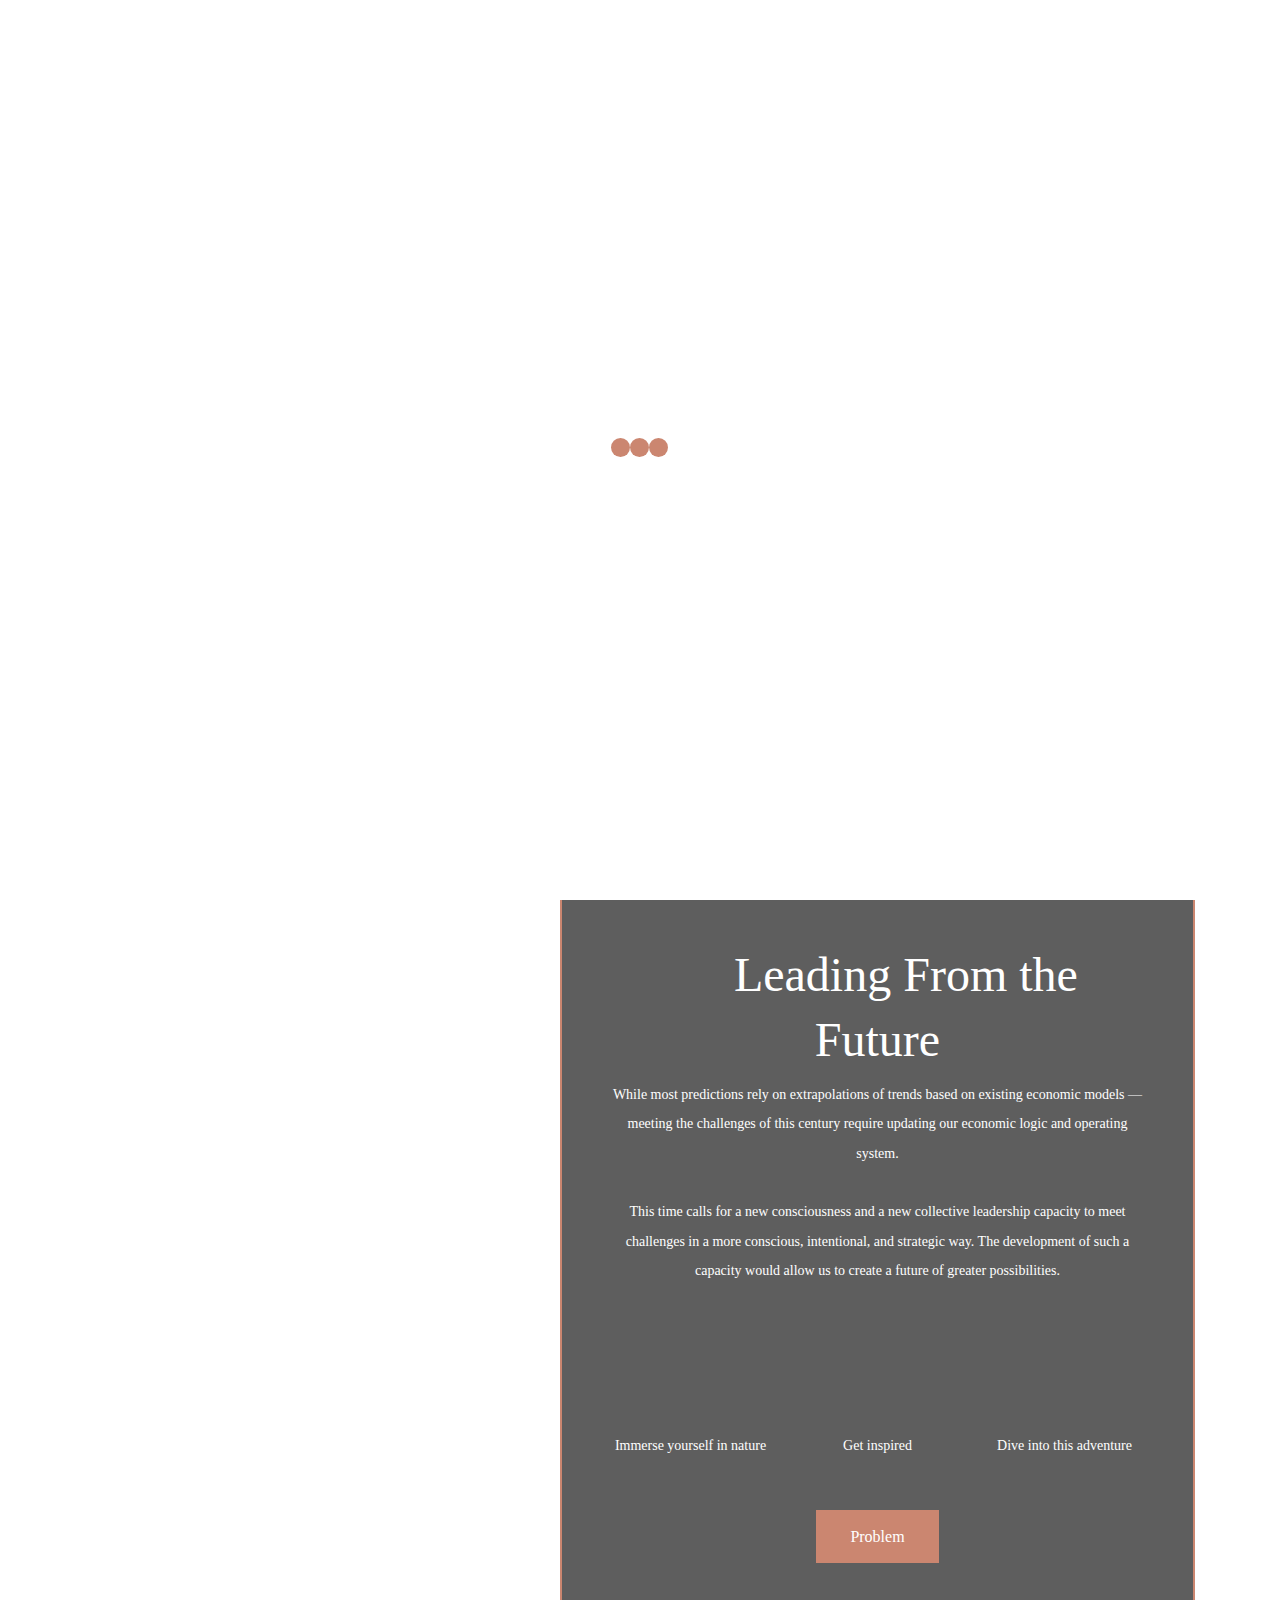
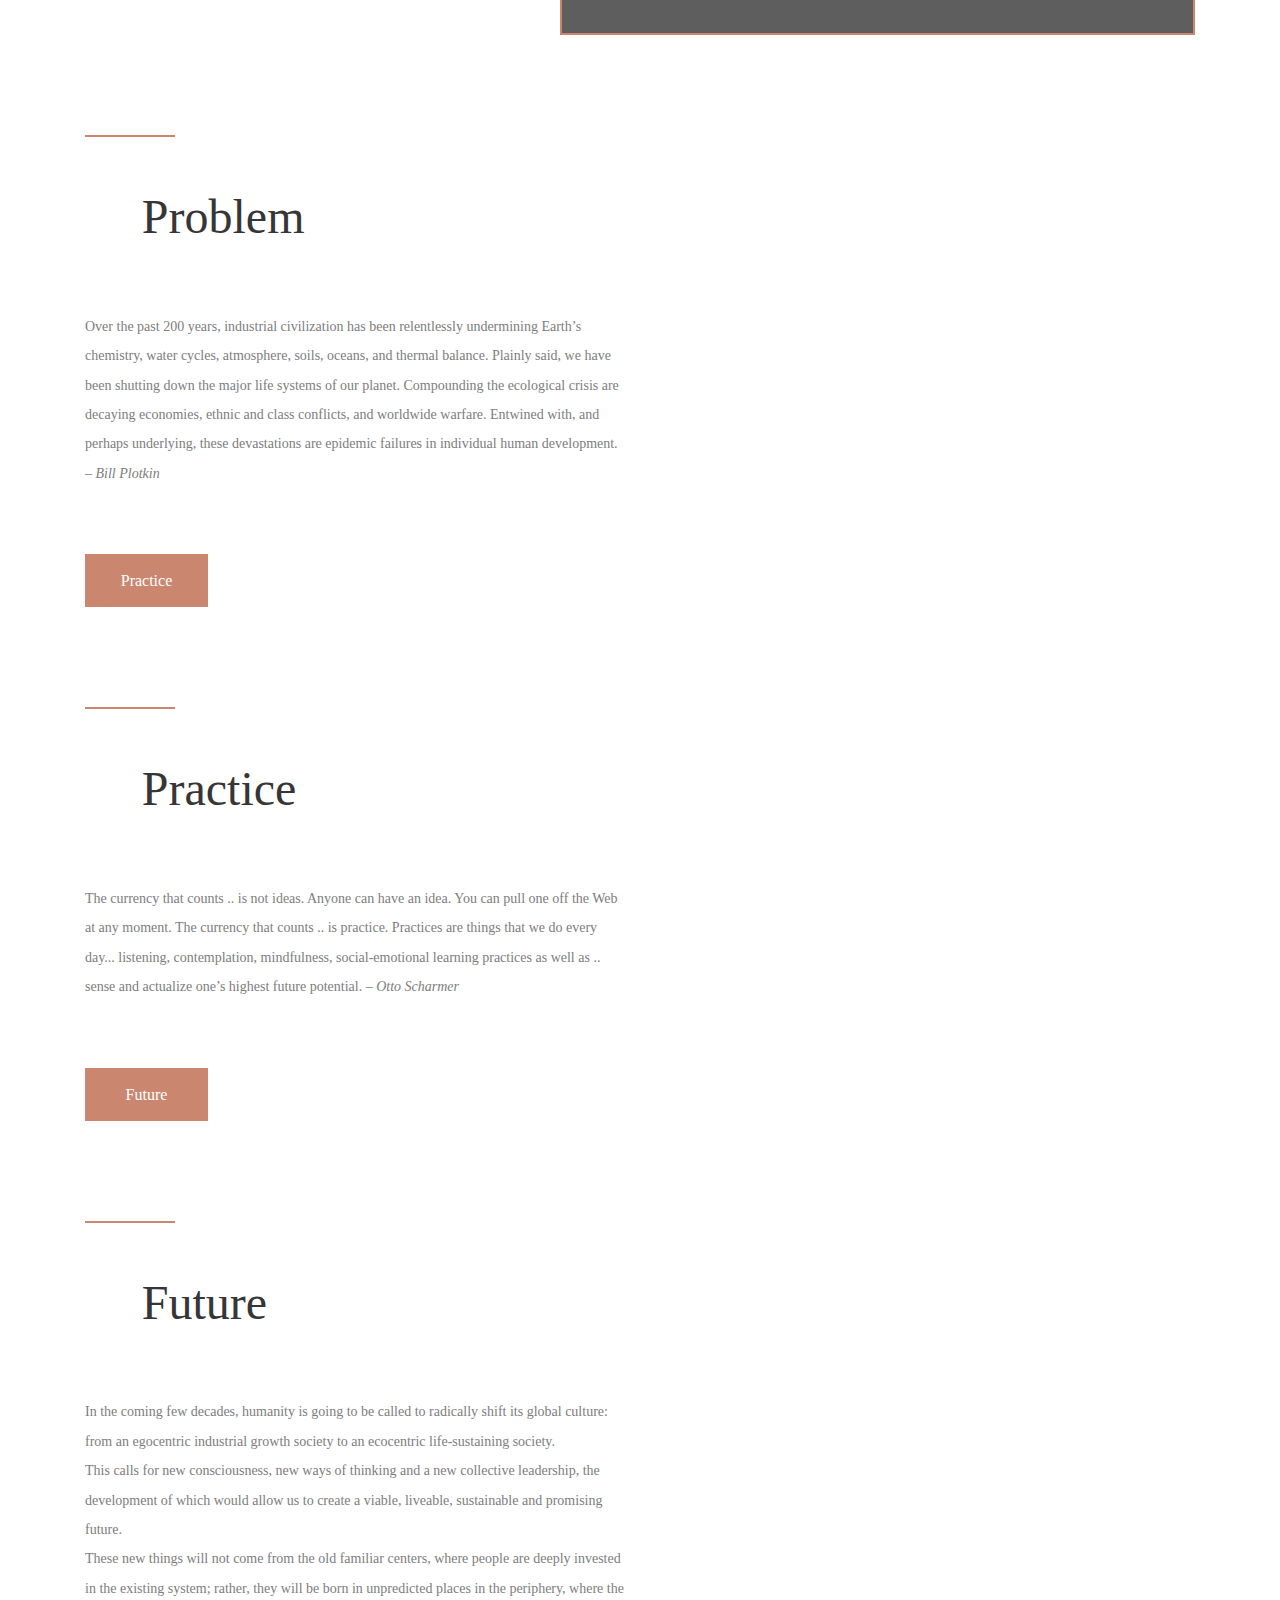
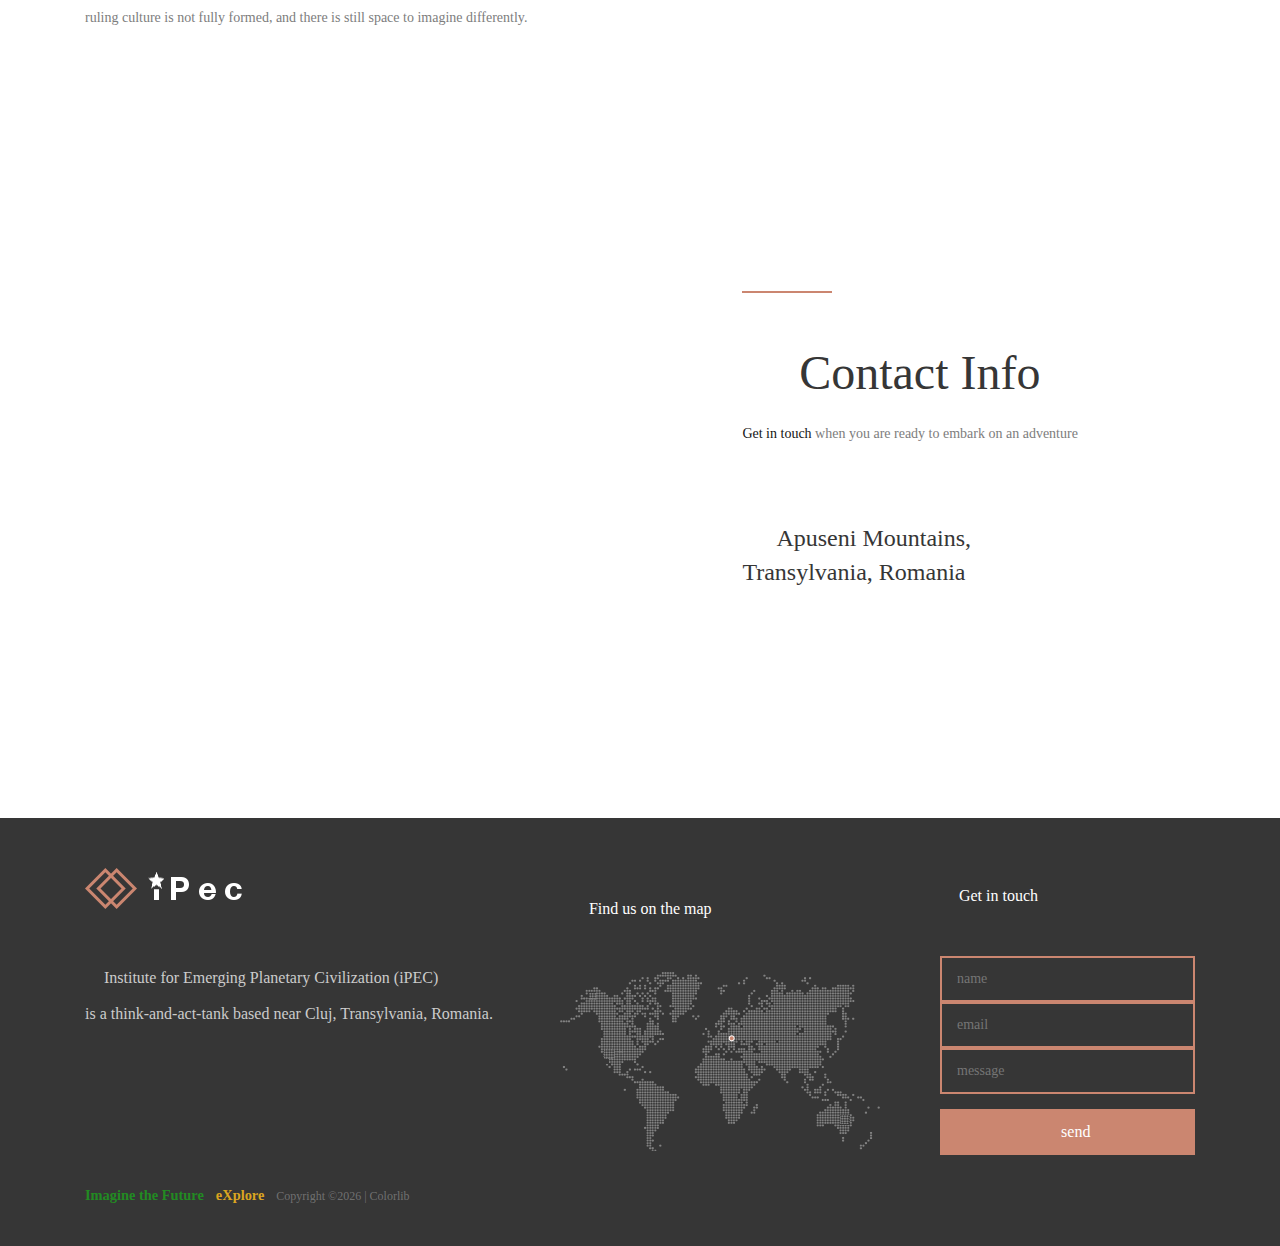
==== commit 32fc39b5: "1.0c" ====
--- a/index.html
+++ b/index.html
@@ -27,9 +27,9 @@
     <link rel="icon" type="image/png" sizes="96x96" href="img/core-img/favicon-96x96.png">
     <link rel="icon" type="image/png" sizes="16x16" href="img/core-img/favicon-16x16.png">
     <link rel="manifest" href="/manifest.json">
-    <meta name="msapplication-TileColor" content="#ffffff">
+    <meta name="msapplication-TileColor" content="#4B9539">
     <meta name="msapplication-TileImage" content="img/core-img/ms-icon-144x144.png">
-    <meta name="theme-color" content="#ffffff">
+    <meta name="theme-color" content="#4B9539">
     <!-- Core Stylesheet -->
     <link rel="stylesheet" href="style.css">
 
@@ -158,7 +158,7 @@
                             <div class="hero-slides-content" data-animation="fadeInUp" data-delay="100ms">
                                 <div class="line" data-animation="fadeInUp" data-delay="300ms"></div>
                                 <h2 data-animation="fadeInUp" data-delay="500ms"><span style="font-size:1.2em"><i class="icon-camera"></i></span> Imagination</h2>
-                                <p data-animation="fadeInUp" data-delay="700ms">If the mature market economy is to have a sequel, it will be the work, substantially, of imagination<br><br>– David Fleming</p>
+                                <p data-animation="fadeInUp" data-delay="700ms">If the mature market economy is to have a sequel, it will be the work, substantially, of imagination...<br>to come together, to develop ideas with brilliance and authority, being present, participating, investing imagination, being inspired by, and bringing inspiration to, the places we live in.<br><br>– David Fleming</p>
 								<!--<p data-animation="fadeInUp" data-delay="700ms">In order to create a better world for our children, we should:  Have fewer children;<br>Reduce ecological footprint by slowing the use of coal, oil and gas in the rich world;<br>Contruct low-carbon energy system in the poor world, paid for by the rich;<br>Create institutions that counter national short-termism;<br>Most importantly, the coming crisis should be used to develop new gaols for modern society!<br>– Jørgen Randers, The Limits to Growth</p>-->
                                 <a href="#more" class="btn palatin-btn mt-50" data-animation="fadeInUp" data-delay="900ms">Come in</a>
                             </div>
@@ -300,7 +300,7 @@
     --><!-- ##### Book Now Area End ##### -->
 
     <!-- ##### About Us Area Start ##### -->
-    <section class="about-us-area">
+    <section class="challenge">
         <div class="container">
             <div class="row align-items-center">
 
@@ -374,7 +374,7 @@
                             </div>
                         </div>
                         <!-- Button -->
-                        <a href="#more" class="btn palatin-btn mt-50">Read More</a>
+                        <a href="#problem" class="btn palatin-btn mt-50">Problem</a>
                     </div>
                 </div>
             </div>
@@ -382,6 +382,74 @@
     </section>
     <!-- ##### Pool Area End ##### -->
 
+    <section id="problem" class="about-us-area">
+        <div class="container">
+            <div class="row align-items-center">
+                <div class="col-12 col-lg-6">
+                    <div class="about-text mb-100">
+                        <div class="section-heading">
+                            <div class="line-"></div>
+                            <h2><span style="font-size:1.2em"><i class="icon-mountain"></i></span> Problem</h2>
+                        </div>
+                        <p>Over the past 200 years, industrial civilization has been relentlessly undermining Earth’s chemistry, water cycles, atmosphere, soils, oceans, and thermal balance. Plainly said, we have been shutting down the major life systems of our planet. Compounding the ecological crisis are decaying economies, ethnic and class conflicts, and worldwide warfare. Entwined with, and perhaps underlying, these devastations are epidemic failures in individual human development. – <i>Bill Plotkin</i></p>
+                        <a href="#practice" class="btn palatin-btn mt-50">Practice</a>
+                    </div>
+                </div>
+
+                <div class="col-12 col-lg-6">
+                    <div class="about-thumbnail mb-100">
+                        <img src="img/bg-img/6.jpg" alt="">
+                    </div>
+                </div>
+            </div>
+        </div>
+    </section>
+    
+    <section id="practice" class="about-us-area">
+        <div class="container">
+            <div class="row align-items-center">
+                <div class="col-12 col-lg-6">
+                    <div class="about-text mb-100">
+                        <div class="section-heading">
+                            <div class="line-"></div>
+                            <h2><span style="font-size:1.2em"><i class="icon-compass"></i></span> Practice</h2>
+                        </div>
+                        <p>The currency that counts .. is not ideas. Anyone can have an idea. You can pull one off the Web at any moment. The currency that counts .. is practice. Practices are things that we do every day... listening, contemplation, mindfulness, social-emotional learning practices as well as .. sense and actualize one’s highest future potential. – <i>Otto Scharmer</i></p>
+                        <a href="#future" class="btn palatin-btn mt-50">Future</a>
+                    </div>
+                </div>
+
+                <div class="col-12 col-lg-6">
+                    <div class="about-thumbnail mb-100">
+                        <img src="img/bg-img/16.jpg" alt="">
+                    </div>
+                </div>
+            </div>
+        </div>
+    </section>
+    
+    <section id="future" class="about-us-area">
+        <div class="container">
+            <div class="row align-items-center">
+                <div class="col-12 col-lg-6">
+                    <div class="about-text mb-100">
+                        <div class="section-heading">
+                            <div class="line-"></div>
+                            <h2><span style="font-size:1.2em"><i class="icon-compass"></i></span> Future</h2>
+                        </div>
+                        <p>In the coming few decades, humanity is going to be called to radically shift its global culture: from an egocentric industrial growth society to an ecocentric life-sustaining society.<br>This calls for new consciousness, new ways of thinking and a new collective leadership, the development of which would allow us to create a viable, liveable, sustainable and promising future.<br>These new things will not come from the old familiar centers, where people are deeply invested in the existing system; rather, they will be born in unpredicted places in the periphery, where the ruling culture is not fully formed, and there is still space to imagine differently.</p>
+                    </div>
+                </div>
+
+                <div class="col-12 col-lg-6">
+                    <div class="about-thumbnail mb-100">
+                        <img src="img/bg-img/17.jpg" alt="">
+                    </div>
+                </div>
+            </div>
+        </div>
+    </section>
+        
     <!-- ##### Rooms Area Start #####
     <section class="rooms-area section-padding-100-0">
         <div class="container">
@@ -534,9 +602,11 @@
                 <!-- Copywrite Text -->
                 <div class="col-12">
                     <div class="copywrite-text mt-30">
-                        <p><a href="#"><!-- Link back to Colorlib can't be removed. Template is licensed under CC BY 3.0. -->
-Copyright &copy;<script>document.write(new Date().getFullYear());</script> | <a href="https://colorlib.com" target="_blank">Colorlib</a> template
-<!-- Link back to Colorlib can't be removed. Template is licensed under CC BY 3.0. --></p>
+                        <p>
+                             
+                            <a href="https://imagin.ml/" style="color:forestgreen;font-size:1.2em;font-weight:900">Imagine the Future</a> &nbsp;&nbsp; <a href="https://explor.ga/" style="color:goldenrod;font-size:1.2em;font-weight:900">eXplore</a>
+                            &nbsp;&nbsp; Copyright &copy;<script>document.write(new Date().getFullYear());</script> | <a href="https://colorlib.com" target="_blank">Colorlib</a>
+                        </p>
                     </div>
                 </div>
             </div>
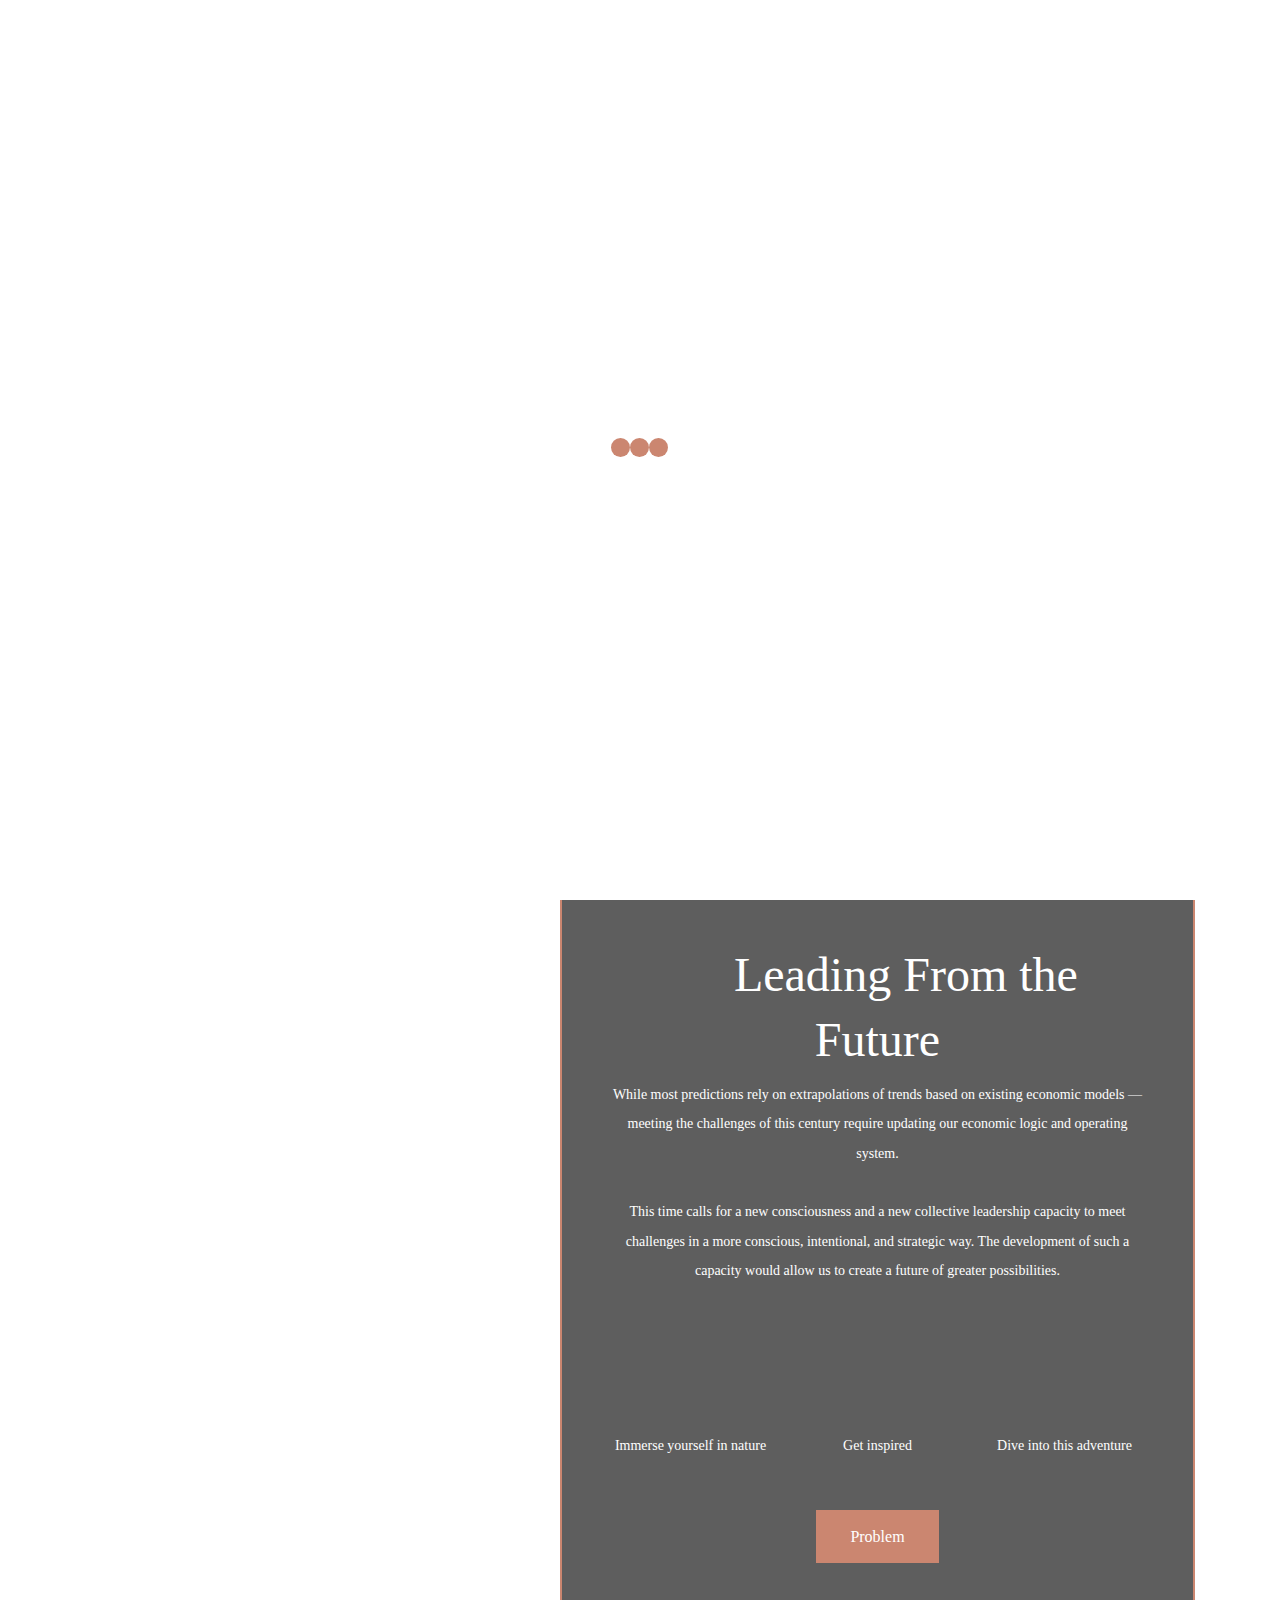
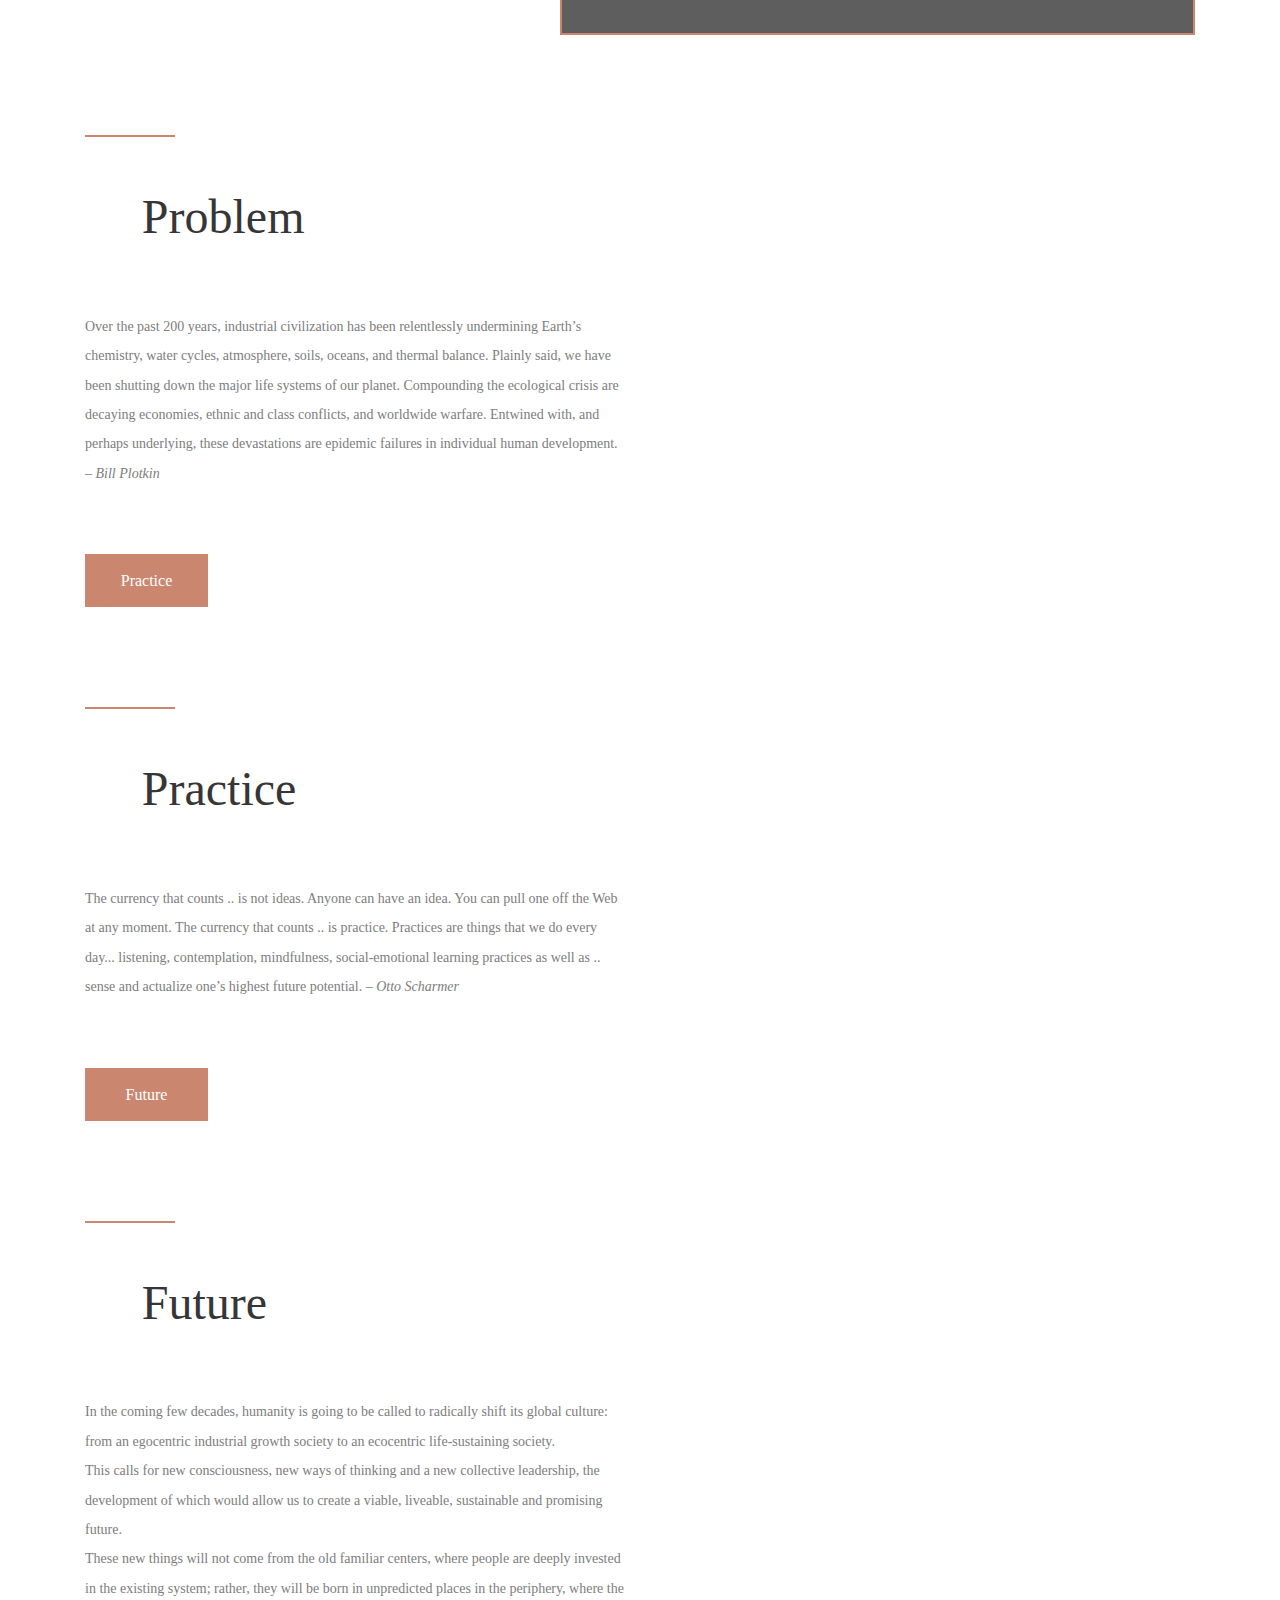
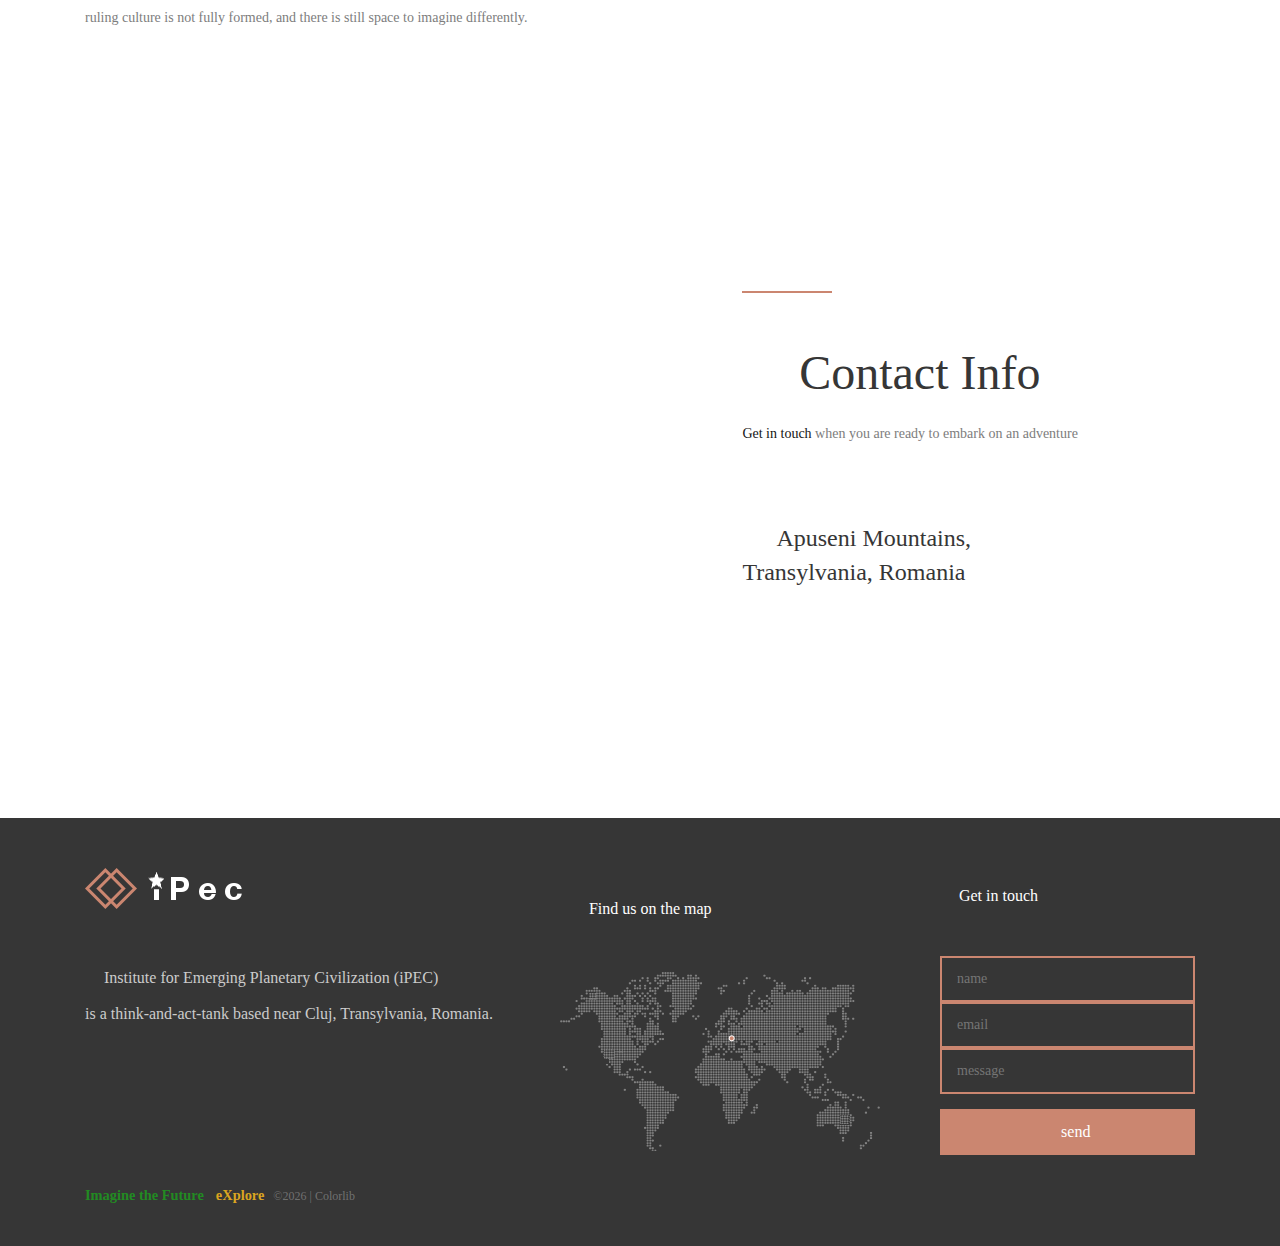
==== commit ac2fe164: "1.0d" ====
--- a/index.html
+++ b/index.html
@@ -605,7 +605,7 @@
                         <p>
                              
                             <a href="https://imagin.ml/" style="color:forestgreen;font-size:1.2em;font-weight:900">Imagine the Future</a> &nbsp;&nbsp; <a href="https://explor.ga/" style="color:goldenrod;font-size:1.2em;font-weight:900">eXplore</a>
-                            &nbsp;&nbsp; Copyright &copy;<script>document.write(new Date().getFullYear());</script> | <a href="https://colorlib.com" target="_blank">Colorlib</a>
+                            &nbsp;&nbsp;&copy;<script>document.write(new Date().getFullYear());</script> | <a href="https://colorlib.com" target="_blank">Colorlib</a>
                         </p>
                     </div>
                 </div>
